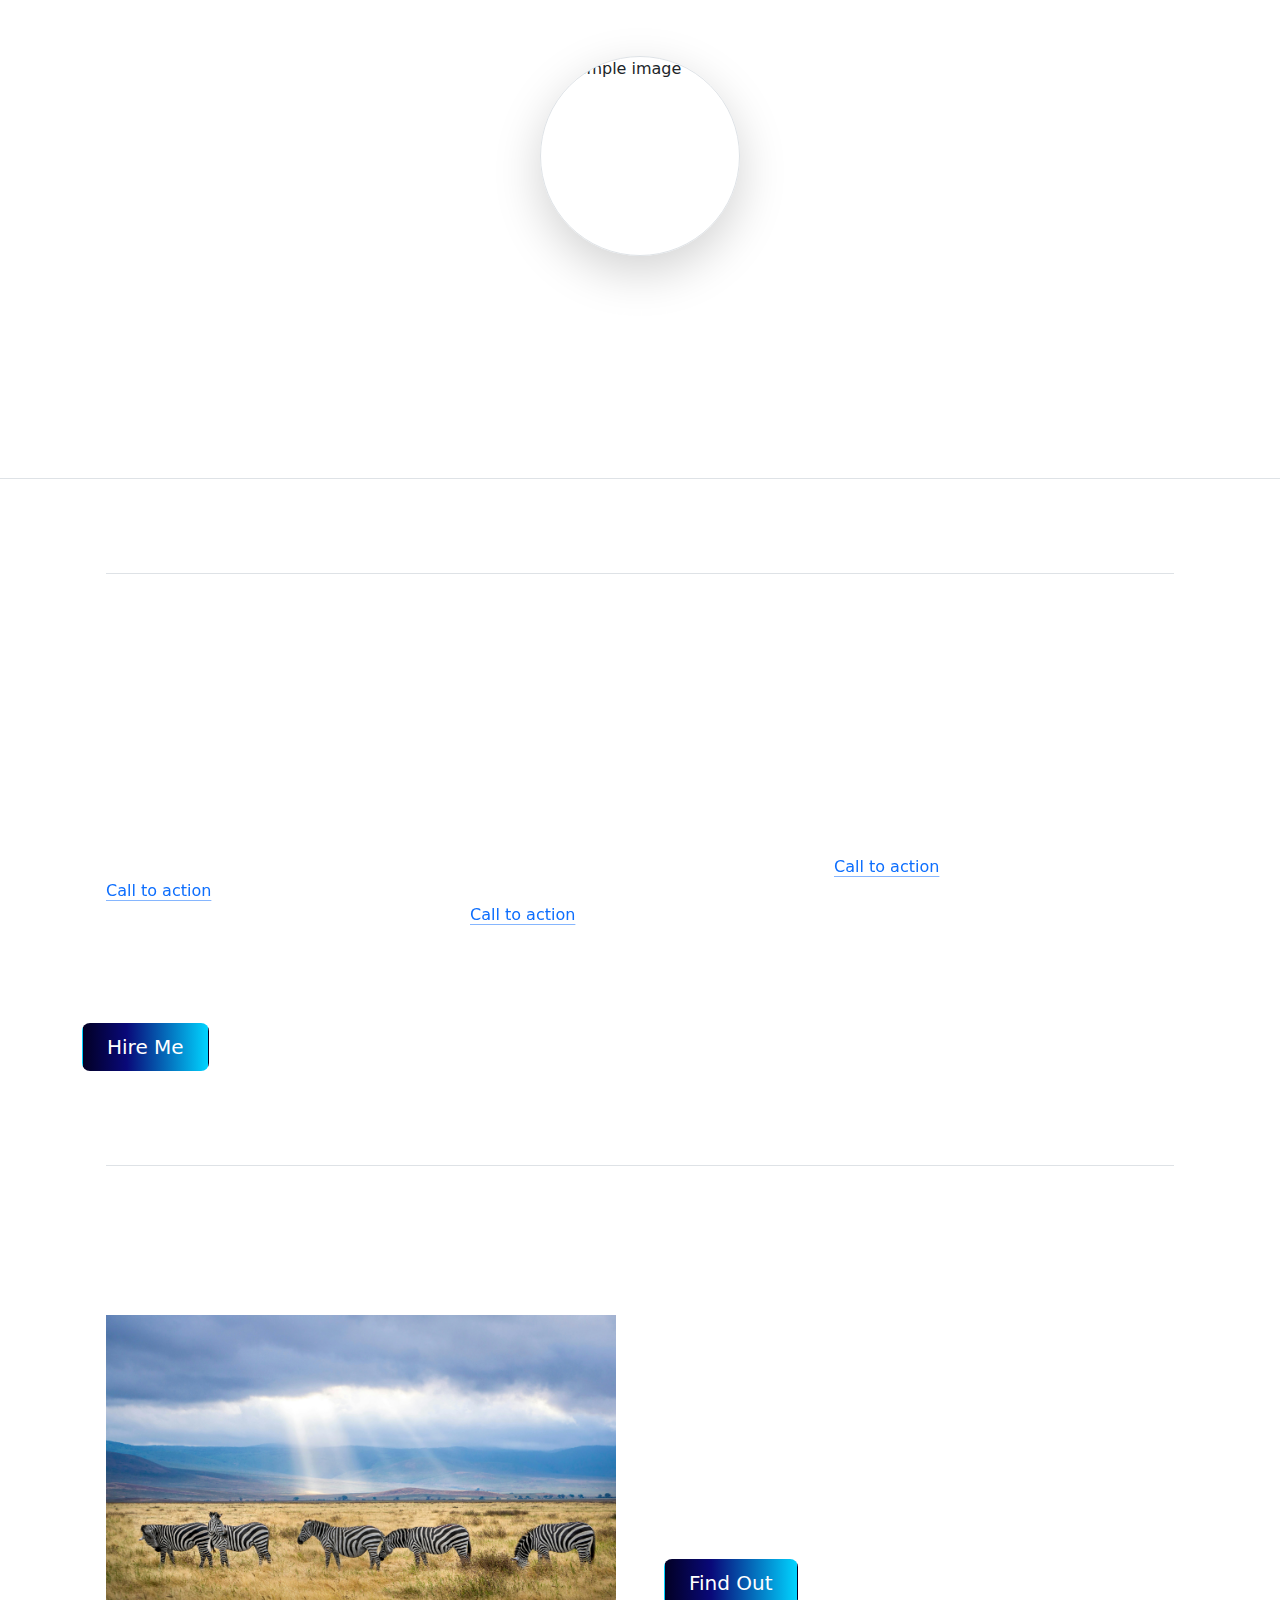
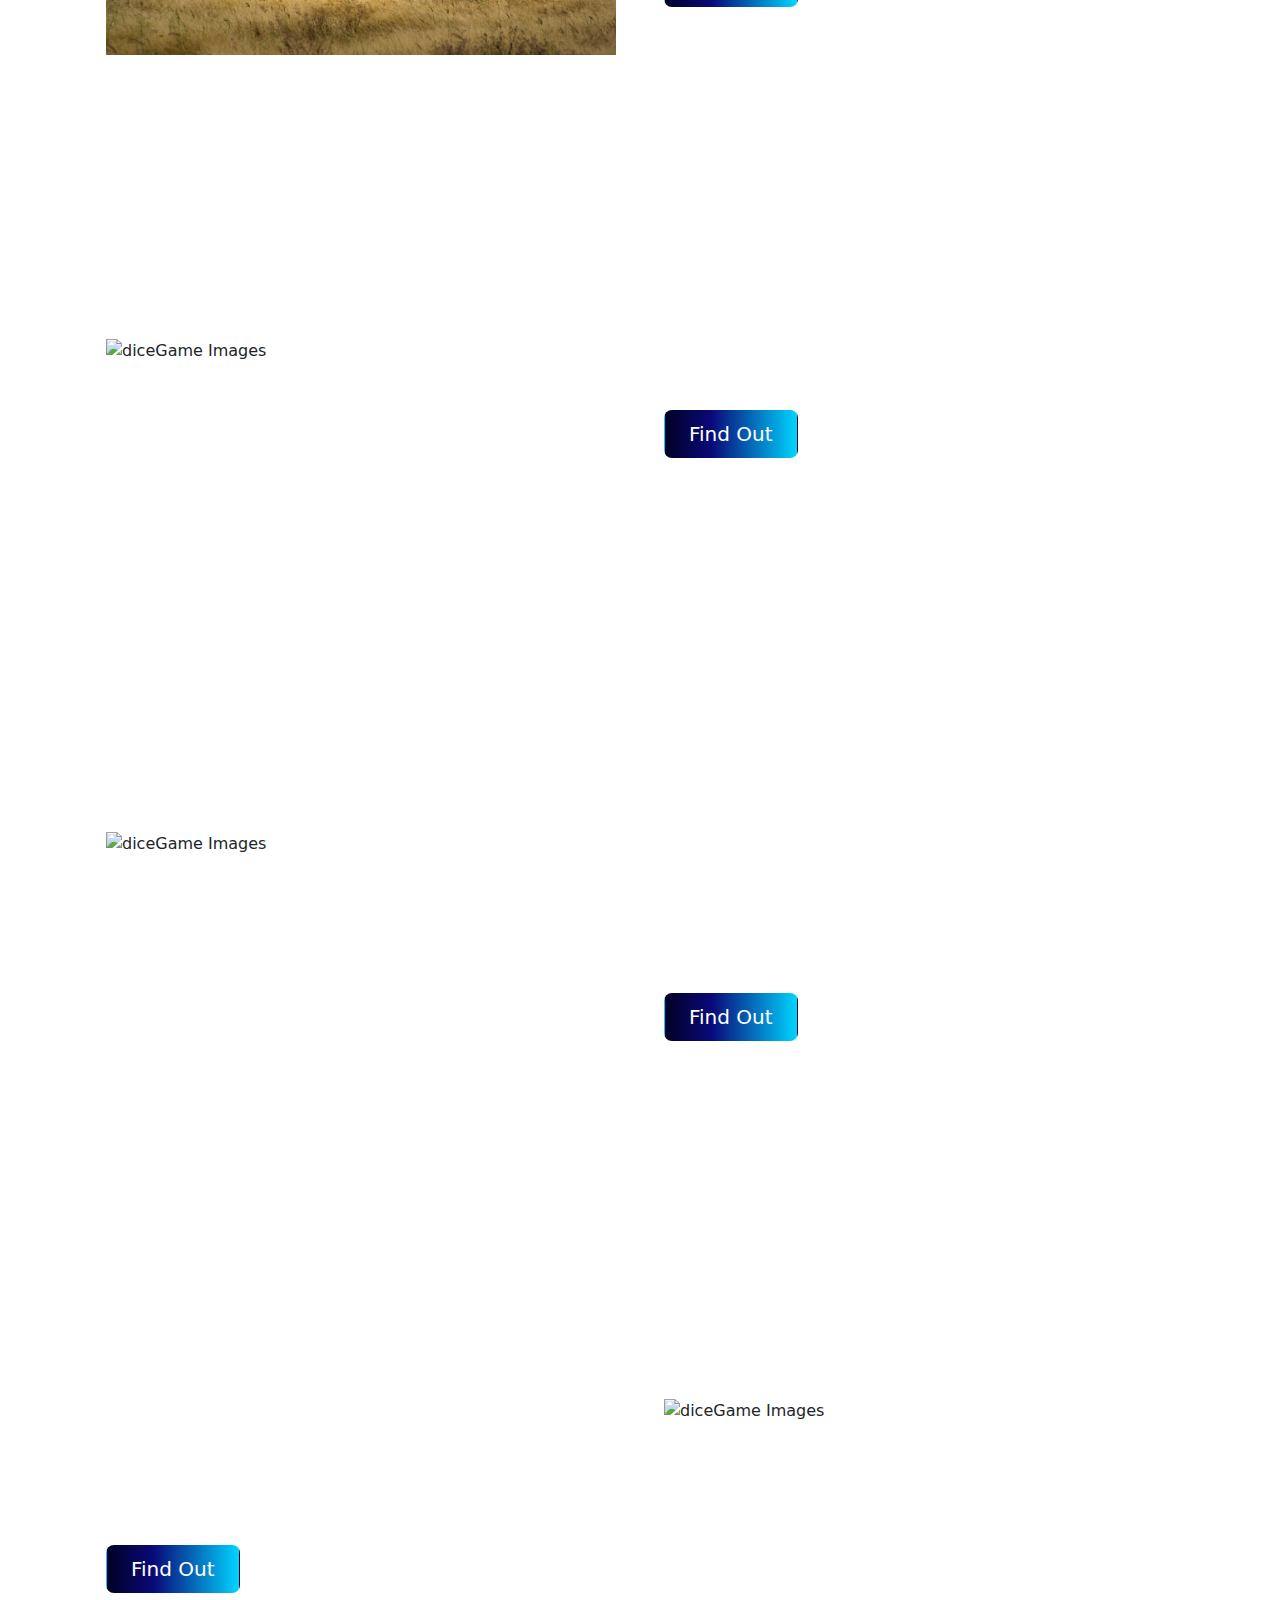
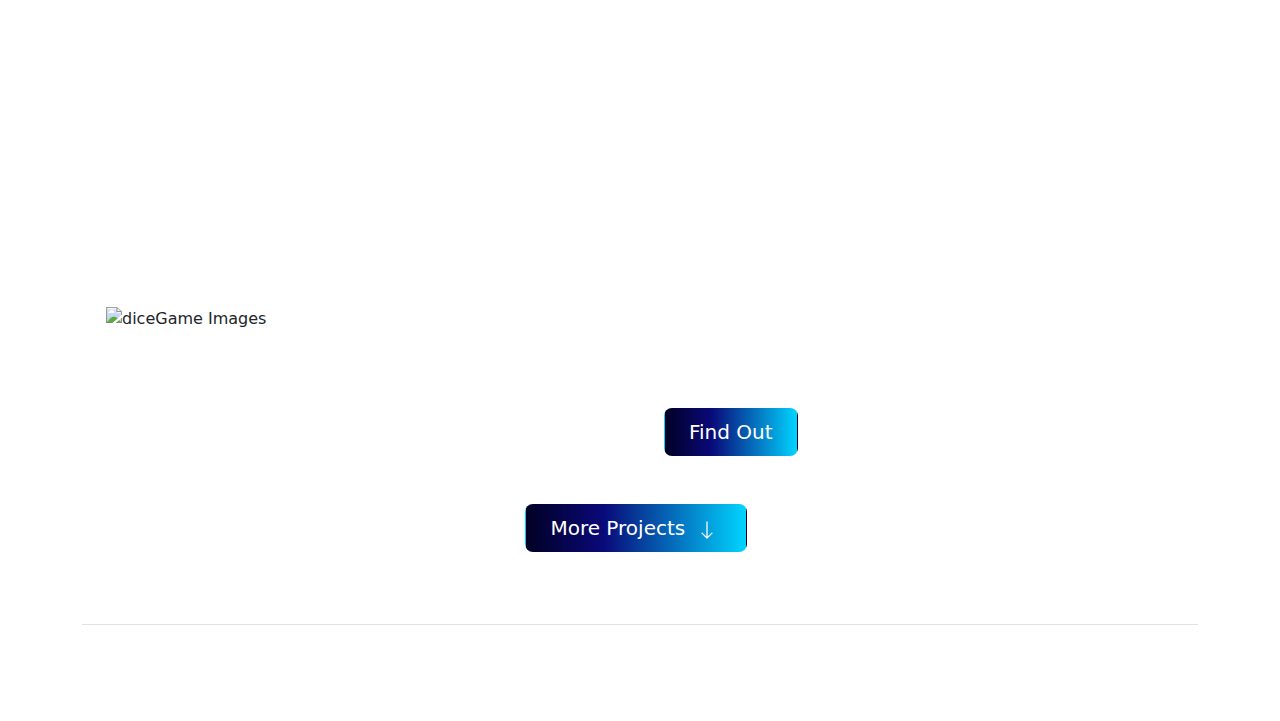
==== index.html @ 64325bd4 "changes" ====
<!DOCTYPE html>
<html lang="en">
<head>
    <meta charset="UTF-8">
    
    <meta name="viewport" content="width=device-width, initial-scale=1.0">
    <link rel="stylesheet" href="https://cdnjs.cloudflare.com/ajax/libs/font-awesome/6.6.0/css/all.min.css" 
    integrity="sha512-Kc323vGBEqzTmouAECnVceyQqyqdsSiqLQISBL29aUW4U/M7pSPA/gEUZQqv1cwx4OnYxTxve5UMg5GT6L4JJg==" 
    crossorigin="anonymous" referrerpolicy="no-referrer" />
    <link rel=" icon" href="favicon.svg" type="image/svg+xml">
    <title>JosephKabaka</title>
    <link href="https://cdn.jsdelivr.net/npm/bootstrap@5.3.3/dist/css/bootstrap.min.css" rel="stylesheet" integrity="sha384-QWTKZyjpPEjISv5WaRU9OFeRpok6YctnYmDr5pNlyT2bRjXh0JMhjY6hW+ALEwIH" crossorigin="anonymous">
    
    <script src="https://cdn.jsdelivr.net/npm/bootstrap@5.3.3/dist/js/bootstrap.bundle.min.js" integrity="sha384-YvpcrYf0tY3lHB60NNkmXc5s9fDVZLESaAA55NDzOxhy9GkcIdslK1eN7N6jIeHz" crossorigin="anonymous"></script>
    <link rel="stylesheet" href="style.css">
    
</head>
<body>
  <!-- navigation -->
    <div class="container ">
  <nav class="navbar navbar-expand-lg bg-body-transparent  text-primary nav-makeover">
  <div class="container-fluid  ">
    <a class="navbar-brand " href="#" style="color: white;"><i class="fa-solid fa-laptop" style="color: #ffffff;"></i></a>
    <button class="navbar-toggler" type="button" data-bs-toggle="collapse" data-bs-target="#navbarTogglerDemo02" aria-controls="navbarTogglerDemo02" aria-expanded="false" aria-label="Toggle navigation">
      <span ><i class="fa-solid fa-bars" style="color: #ffffff;"></i></span>
    </button>
    <div class="collapse navbar-collapse" id="navbarTogglerDemo02">
      <ul class="navbar-nav me-auto mb-2 mb-lg-0" style="color: white;">
        <li class="nav-item">
          <a class="nav-link active " aria-current="page" href="#" style="color: white;">Home</a>
        </li>
        <li class="nav-item">
          <a class="nav-link " href="./skills.html" style="color: white;">Skills</a>
        </li>
        <li class="nav-item">
          <a class="nav-link " href="./projects.html" style="color: white;">Projects</a>
        </li>
      </ul>
     
    </div>
  </div>
</nav>
</div>

<!-- introduction -->
 
<div class="container">
  <!-- <div class="overflow-hidden" style="max-height: 30vh;"> -->
    <div class="container-fluid px-5 d-flex justify-content-center">
      <img src="./Gamers.jpg" class="img-fluid border  shadow-lg " alt="Example image" width="200" height="200" loading="lazy" style="border-radius: 50%;">
    </div>
  </div>
  <div class="px-4 pt-5  text-center border-bottom">
    
    <div class="col-lg-6 mx-auto">
      <p class="lead mb-4" style="color: white;">Hello, my name is Joseph Kabaka. I am a passionate web developer and designer with a knack for creating engaging and user-friendly websites. Combining technical skills with creative design, I aim to deliver solutions that not only meet but exceed client expectations.</p>

    </div>

  </div> 
</div>

<!-- my skills -->

<div class="container">
  <div class="container px-4 py-5" id="featured-3">
    <h2 class="pb-2 border-bottom" style="color: white;">My Skills</h2>
    <div class="row g-4 py-5 row-cols-1 row-cols-lg-3">
      <div class="feature col">
        <div class="feature-icon d-inline-flex align-items-center justify-content-center  bg-gradient fs-2 mb-3">
          <svg xmlns="http://www.w3.org/2000/svg" height="50" viewBox="0 0 384 512"><!--!Font Awesome Free 6.6.0 by @fontawesome - https://fontawesome.com License - https://fontawesome.com/license/free Copyright 2024 Fonticons, Inc.--><path fill="#ffffff" d="M0 32l34.9 395.8L191.5 480l157.6-52.2L384 32H0zm308.2 127.9H124.4l4.1 49.4h175.6l-13.6 148.4-97.9 27v.3h-1.1l-98.7-27.3-6-75.8h47.7L138 320l53.5 14.5 53.7-14.5 6-62.2H84.3L71.5 112.2h241.1l-4.4 47.7z"/></svg>
        </div>
        <h3 class="fs-2 " style="color: white;">HTML</h3>
        <p style="color: rgba(255, 255, 255, 0.715);">I excel in HTML, crafting clean, semantic code to build responsive, accessible websites. My expertise ensures optimal performance and a seamless user experience across all devices.</p>
        <a href="#" class="icon-link">
          Call to action
          <svg class="bi"><use xlink:href="#chevron-right"></use></svg>
        </a>
      </div>
      <div class="feature col">
        <div class="feature-icon d-inline-flex align-items-center justify-content-center bg-gradient fs-2 mb-3">
          <svg xmlns="http://www.w3.org/2000/svg" height="50" viewBox="0 0 384 512"><!--!Font Awesome Free 6.6.0 by @fontawesome - https://fontawesome.com License - https://fontawesome.com/license/free Copyright 2024 Fonticons, Inc.--><path fill="#ffffff" d="M0 32l34.9 395.8L192 480l157.1-52.2L384 32H0zm313.1 80l-4.8 47.3L193 208.6l-.3 .1h111.5l-12.8 146.6-98.2 28.7-98.8-29.2-6.4-73.9h48.9l3.2 38.3 52.6 13.3 54.7-15.4 3.7-61.6-166.3-.5v-.1l-.2 .1-3.6-46.3L193.1 162l6.5-2.7H76.7L70.9 112h242.2z"/></svg>
        </div>
        <h3 class="fs-2 " style="color: #ffffff;">CSS</h3>
        <p style="color:rgba(255, 255, 255, 0.715) ;">I specialize in CSS, designing visually stunning and responsive layouts with precise control over styling. My skills ensure seamless, cross-browser compatibility and a polished user experience.</p>
        <a href="#" class="icon-link">
          Call to action
          <svg class="bi"><use xlink:href="#chevron-right"></use></svg>
        </a>
      </div>
      <div class="feature col">
        <div class="feature-icon d-inline-flex align-items-center justify-content-center  bg-gradient fs-2 mb-3">
          <svg xmlns="http://www.w3.org/2000/svg" height="50" viewBox="0 0 448 512"><!--!Font Awesome Free 6.6.0 by @fontawesome - https://fontawesome.com License - https://fontawesome.com/license/free Copyright 2024 Fonticons, Inc.--><path fill="#ffffff" d="M0 32v448h448V32H0zm243.8 349.4c0 43.6-25.6 63.5-62.9 63.5-33.7 0-53.2-17.4-63.2-38.5l34.3-20.7c6.6 11.7 12.6 21.6 27.1 21.6 13.8 0 22.6-5.4 22.6-26.5V237.7h42.1v143.7zm99.6 63.5c-39.1 0-64.4-18.6-76.7-43l34.3-19.8c9 14.7 20.8 25.6 41.5 25.6 17.4 0 28.6-8.7 28.6-20.8 0-14.4-11.4-19.5-30.7-28l-10.5-4.5c-30.4-12.9-50.5-29.2-50.5-63.5 0-31.6 24.1-55.6 61.6-55.6 26.8 0 46 9.3 59.8 33.7L368 290c-7.2-12.9-15-18-27.1-18-12.3 0-20.1 7.8-20.1 18 0 12.6 7.8 17.7 25.9 25.6l10.5 4.5c35.8 15.3 55.9 31 55.9 66.2 0 37.8-29.8 58.6-69.7 58.6z"/></svg>
        </div>
        <h3 class="fs-2 " style="color: #ffffff;">JavaScript</h3>
        <p style="color:rgba(255, 255, 255, 0.715) ;">Paragraph of text beneath the heading to explain the heading. We'll add onto it with another sentence and probably just keep going until we run out of words.</p>
        <a href="#" class="icon-link">
          Call to action
          <svg class="bi"><use xlink:href="#chevron-right"></use></svg>
        </a>
      </div>
    </div>
  </div>
  <div class="d-grid gap-2 d-md-flex justify-content-md-start">
    <button id="hireMeBtn" type="button" class="btn  btn-lg px-4 me-md-2" style="background: linear-gradient(90deg, rgba(2,0,36,1) 0%, rgba(9,9,121,1) 35%, rgba(0,212,255,1) 100%); color: white;"> Hire Me</button>
    <script>
      document.getElementById("hireMeBtn").addEventListener("click",function ()
      {
        window.location.href="./contactMe.html";
      });
    </script>
    
</div>

<!-- Projects -->
<div class="container col-xxl-8 px-4 py-5">
  <h2 class="pb-2 border-bottom" style="color: white;">My Projects.</h2>

  <!-- TourAgency -->

  <div class="row flex-lg-row-reverse align-items-center g-5 py-5">
    <h4 class="pb-2 " style="color: white;"><i class="fa-solid fa-plane"></i>  Tour Agency</h4>
    <div class="col-lg-6">
      
      <p class="lead" style="color:rgba(255, 255, 255, 0.715) ;">
        
        Tika Tours offers an exceptional travel experience with customized packages, exciting destinations, and expert guides. Our user-friendly website highlights exclusive deals, customer reviews, local attractions, and easy online booking. Explore with Tika Tours!</p>
      <div class="d-grid gap-2 d-md-flex justify-content-md-start">
        <button id="tikaToursBtn" type="button" class="btn  btn-lg px-4 me-md-2" style="background: linear-gradient(90deg, rgba(2,0,36,1) 0%, rgba(9,9,121,1) 35%, rgba(0,212,255,1) 100%); color: white;"> Find Out</button>
        <script>
          document.getElementById("tikaToursBtn").addEventListener("click",function ()
          {
            window.location.href="https://josephkabaka.github.io/TikaTours/";
          });
        </script>
      </div>
    </div>
    <div class="col-10 col-sm-8 col-lg-6">
      <img src="fiveZebra.jpg" class="d-block mx-lg-auto img-fluid" alt="diceGame Images" width="100%" height="100%" loading="lazy">
    </div>

  </div>
         <!-- Hotel website -->
         <div class="row flex-lg-row-reverse align-items-center g-5 py-5">
          <h4 class="pb-2 " style="color: white;"><i class="fa-solid fa-hotel" style="color: #ffffff;"></i>  Hotel Website</h4>
          <div class="col-lg-6">
            
            <p class="lead" style="color:rgba(255, 255, 255, 0.715) ;">
              
              The hotel website offers a seamless booking experience with detailed room descriptions, high-quality images, and customer reviews. It also features a user-friendly interface that highlights amenities, special offers, and local attractions.</p>
            <div class="d-grid gap-2 d-md-flex justify-content-md-start">
              <button id="hotelBtn" type="button" class="btn  btn-lg px-4 me-md-2" style="background: linear-gradient(90deg, rgba(2,0,36,1) 0%, rgba(9,9,121,1) 35%, rgba(0,212,255,1) 100%); color: white;"> Find Out</button>
              <script>
                document.getElementById("hotelBtn").addEventListener("click",function ()
                {
                  window.location.href="https://josephkabaka.github.io/newHotelSiteBot/";
                });
              </script>
            </div>
          </div>
          <div class="col-10 col-sm-8 col-lg-6">
            <img src="pool.jpg" class="d-block mx-lg-auto img-fluid" alt="diceGame Images" width="100%" height="100%" loading="lazy">
          </div>
      
        </div>
        <!-- calculatorProject -->

        <!-- weatherApp -->
        <div class="row flex-lg-row-reverse align-items-center g-5 py-5">
          <h4 class="pb-2 " style="color: white;"><i class="fa-solid fa-poo-storm" style="color: #ffffff;"></i> Find Your Weather Site</h4>

          <div class="col-lg-6">
            
            <p class="lead" style="color:rgba(255, 255, 255, 0.715) ;">
              The weather web app offers real-time updates on local and global weather conditions. With a user-friendly interface, users can input a city name to retrieve recorded weather data, including temperature, humidity, and wind speed. The app also provides radar maps and alerts for severe weather events. Customizable features allow users to save favorite locations, enhancing daily planning and awareness of changing weather patterns. Its goal is to keep users informed and prepared, no matter where they are</p>
            <div class="d-grid gap-2 d-md-flex justify-content-md-start">
              <button id="diceBtn" type="button" class="btn  btn-lg px-4 me-md-2" style="background: linear-gradient(90deg, rgba(2,0,36,1) 0%, rgba(9,9,121,1) 35%, rgba(0,212,255,1) 100%); color: white;"> Find Out</button>
              <script>
                document.getElementById("diceBtn").addEventListener("click",function ()
                {
                  window.location.href="https://josephkabaka.github.io/newWeatherAppBot/";
                });
              </script>
            </div>
          </div>
          <div class="col-10 col-sm-8 col-lg-6">
            <img src="sun.jpg" class="d-block mx-lg-auto img-fluid" alt="diceGame Images" width="100%" height="100%" loading="lazy">
          </div>

        </div>

         <!-- Dice game -->

  <div class="row flex-lg-row-reverse align-items-center g-5 py-5">
    <h4 class="pb-2 " style="color: white;"><i class="fa-solid fa-dice" style="color: #ffffff;"></i> Dice Game</h4>
    <div class="col-10 col-sm-8 col-lg-6">
      <img src="diceGame1.jpg" class="d-block mx-lg-auto img-fluid" alt="diceGame Images" width="100%" height="100%" loading="lazy">
    </div>
    <div class="col-lg-6">
      
      <p class="lead" style="color:rgba(255, 255, 255, 0.715) ;">
        Discover the excitement of our dice game website, where two players compete in a thrilling, fast-paced challenge. Each player rolls virtual dice, with outcomes determined purely by chance, ensuring a fair and instant result. With its user-friendly design and dynamic gameplay, the site offers quick, engaging fun perfect for casual play or competitive matches. Enjoy the simplicity and unpredictability of each roll in this addictive and entertaining game.</p>
      <div class="d-grid gap-2 d-md-flex justify-content-md-start">
        <button id="diceBtn" type="button" class="btn  btn-lg px-4 me-md-2" style="background: linear-gradient(90deg, rgba(2,0,36,1) 0%, rgba(9,9,121,1) 35%, rgba(0,212,255,1) 100%); color: white;"> Find Out</button>
        <script>
          document.getElementById("diceBtn").addEventListener("click",function ()
          {
            window.location.href="https://josephkabaka.github.io/newWeatherAppBot/";
          });
        </script>
      </div>
    </div>
  </div>
  

        <!-- Music Instruments -->
  <div class="row flex-lg-row-reverse align-items-center g-5 py-5">
    <h4 class="pb-2 " style="color: white;"> <i class="fa-solid fa-drum" style="color: #ffffff;"></i> Music Instruments</h4>
    <div class="col-lg-6">
      
      <p class="lead" style="color:rgba(255, 255, 255, 0.715) ;">
        
     Explore our musical drumming website where you can click on virtual drum pads to produce high-quality sounds. Create your own beats effortlessly with an intuitive interface and immersive audio experience. Perfect for drumming enthusiasts and music lovers alike, it's a fun and engaging way to unleash your rhythmic creativity.</p>
      <div class="d-grid gap-2 d-md-flex justify-content-md-start">
        <button id="drumsBtn" type="button" class="btn  btn-lg px-4 me-md-2" style="background: linear-gradient(90deg, rgba(2,0,36,1) 0%, rgba(9,9,121,1) 35%, rgba(0,212,255,1) 100%); color: white;"> <a href="./projects/Drum+Kit+Starting+Files/index.html" style="color: white; text-decoration: none;">Find Out</a></button>
        <script>
          document.getElementById("drumsBtn").addEventListener("click",function ()
          {
            window.location.href="https://josephkabaka.github.io/newDrumSetBot/";
          });
        </script>
      </div>
    </div>
    <div class="col-10 col-sm-8 col-lg-6">
      <img src="drums.jpg" class="d-block mx-lg-auto img-fluid" alt="diceGame Images" width="100%" height="100%" loading="lazy">
    </div>

  </div>

  
         <!-- more projects btn -->
  <div class="d-grid gap-2 d-md-flex justify-content-md-start justify-content-lg-center">
    <button id="moreProjectsBtn" type="button" class="btn  btn-lg px-4 me-md-2" style="background: linear-gradient(90deg, rgba(2,0,36,1) 0%, rgba(9,9,121,1) 35%, rgba(0,212,255,1) 100%); color: white;">More Projects <svg xmlns="http://www.w3.org/2000/svg" width="30" height="20" fill="currentColor" class="bi bi-arrow-down" viewBox="0 0 16 16">
      <path  fill-rule="evenodd" d="M8 1a.5.5 0 0 1 .5.5v11.793l3.146-3.147a.5.5 0 0 1 .708.708l-4 4a.5.5 0 0 1-.708 0l-4-4a.5.5 0 0 1 .708-.708L7.5 13.293V1.5A.5.5 0 0 1 8 1"/>
    </svg></button>
    <script>
      document.getElementById("moreProjectsBtn").addEventListener("click",function ()
      {
        window.location.href="./projects.html";
      });
    </script>
    
  </div>
</div>

<!-- footer -->
<footer class="d-flex flex-wrap justify-content-between align-items-center py-4 my-4 px-4 border-top ">
  <div class="col-md-4 d-flex align-items-center">
    <a href="/" class="mb-3 me-2 mb-md-0 text-body-secondary text-decoration-none lh-1">
      <svg class="bi" width="30" height="24"><use xlink:href="#bootstrap"></use></svg>
    </a>
    <span class="mb-3 mb-md-0 " style="color: #ffffff;">© 2024 Company, Inc</span>
  </div>

  <ul class="nav col-md-4 justify-content-end  list-unstyled d-flex">
    <li class="ms-3"><a  href="https://x.com/mshighati006?s=09" style="color: #ffffff;" target="_blank "><svg xmlns="http://www.w3.org/2000/svg" height="20"viewBox="0 0 512 512"><!--!Font Awesome Free 6.6.0 by @fontawesome - https://fontawesome.com License - https://fontawesome.com/license/free Copyright 2024 Fonticons, Inc.--><path fill="#ffffff" d="M389.2 48h70.6L305.6 224.2 487 464H345L233.7 318.6 106.5 464H35.8L200.7 275.5 26.8 48H172.4L272.9 180.9 389.2 48zM364.4 421.8h39.1L151.1 88h-42L364.4 421.8z"/></svg></a></li>
    <li class="ms-3"><a href="https://www.instagram.com/just_.makeri_ /" target="_blank">
      <svg xmlns="http://www.w3.org/2000/svg" height="20" viewBox="0 0 448 512"><!--!Font Awesome Free 6.6.0 by @fontawesome - https://fontawesome.com License - https://fontawesome.com/license/free Copyright 2024 Fonticons, Inc.--><path fill="#ffffff" d="M224.1 141c-63.6 0-114.9 51.3-114.9 114.9s51.3 114.9 114.9 114.9S339 319.5 339 255.9 287.7 141 224.1 141zm0 189.6c-41.1 0-74.7-33.5-74.7-74.7s33.5-74.7 74.7-74.7 74.7 33.5 74.7 74.7-33.6 74.7-74.7 74.7zm146.4-194.3c0 14.9-12 26.8-26.8 26.8-14.9 0-26.8-12-26.8-26.8s12-26.8 26.8-26.8 26.8 12 26.8 26.8zm76.1 27.2c-1.7-35.9-9.9-67.7-36.2-93.9-26.2-26.2-58-34.4-93.9-36.2-37-2.1-147.9-2.1-184.9 0-35.8 1.7-67.6 9.9-93.9 36.1s-34.4 58-36.2 93.9c-2.1 37-2.1 147.9 0 184.9 1.7 35.9 9.9 67.7 36.2 93.9s58 34.4 93.9 36.2c37 2.1 147.9 2.1 184.9 0 35.9-1.7 67.7-9.9 93.9-36.2 26.2-26.2 34.4-58 36.2-93.9 2.1-37 2.1-147.8 0-184.8zM398.8 388c-7.8 19.6-22.9 34.7-42.6 42.6-29.5 11.7-99.5 9-132.1 9s-102.7 2.6-132.1-9c-19.6-7.8-34.7-22.9-42.6-42.6-11.7-29.5-9-99.5-9-132.1s-2.6-102.7 9-132.1c7.8-19.6 22.9-34.7 42.6-42.6 29.5-11.7 99.5-9 132.1-9s102.7-2.6 132.1 9c19.6 7.8 34.7 22.9 42.6 42.6 11.7 29.5 9 99.5 9 132.1s2.7 102.7-9 132.1z"/></svg>
    </a></li>
    <li class="ms-3 "><a  href="https://www.facebook.com/share/G6uDtryeR8YxyUaB/?mibextid=qi2Omg " target="_blank">
      <svg xmlns="http://www.w3.org/2000/svg" height="20" viewBox="0 0 320 512"><!--!Font Awesome Free 6.6.0 by @fontawesome - https://fontawesome.com License - https://fontawesome.com/license/free Copyright 2024 Fonticons, Inc.--><path fill="#ffffff" d="M80 299.3V512H196V299.3h86.5l18-97.8H196V166.9c0-51.7 20.3-71.5 72.7-71.5c16.3 0 29.4 .4 37 1.2V7.9C291.4 4 256.4 0 236.2 0C129.3 0 80 50.5 80 159.4v42.1H14v97.8H80z"/></svg>
    </a></li>
  </ul>
</footer>

</body>
</html>
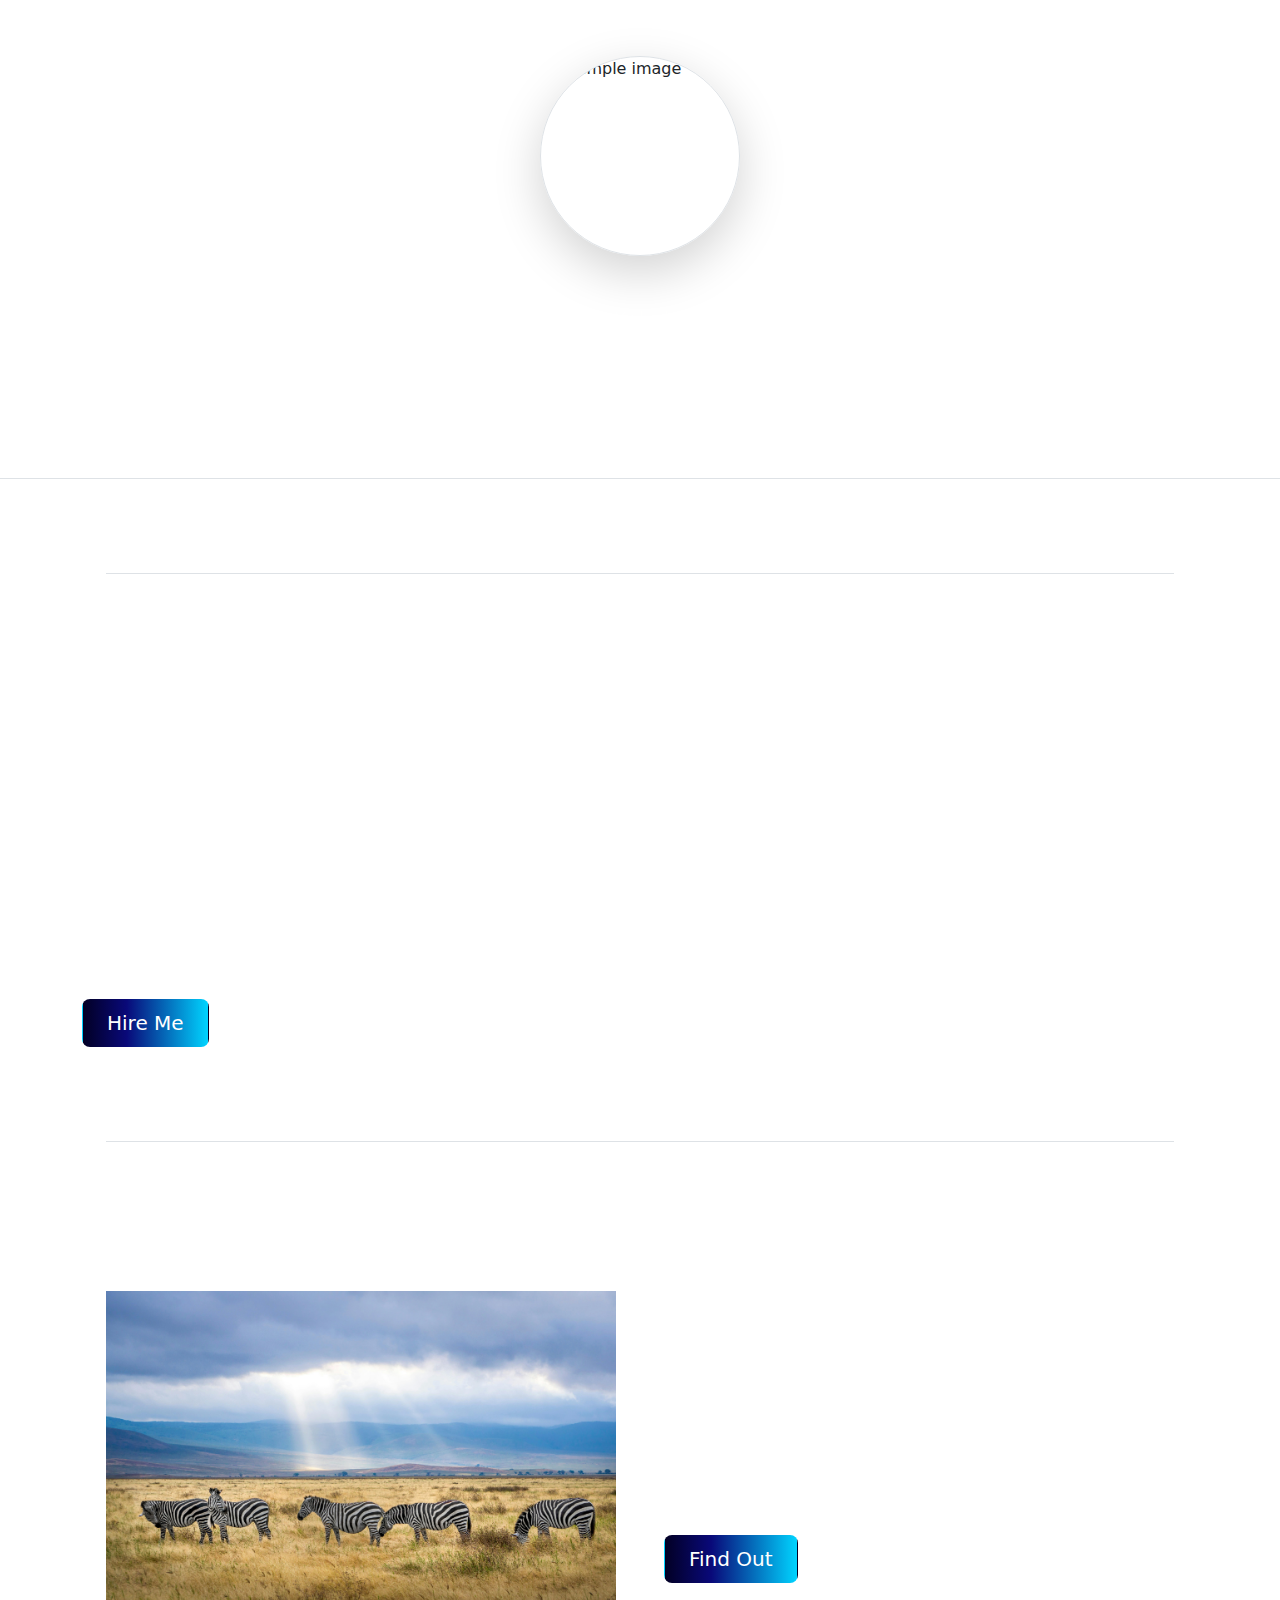
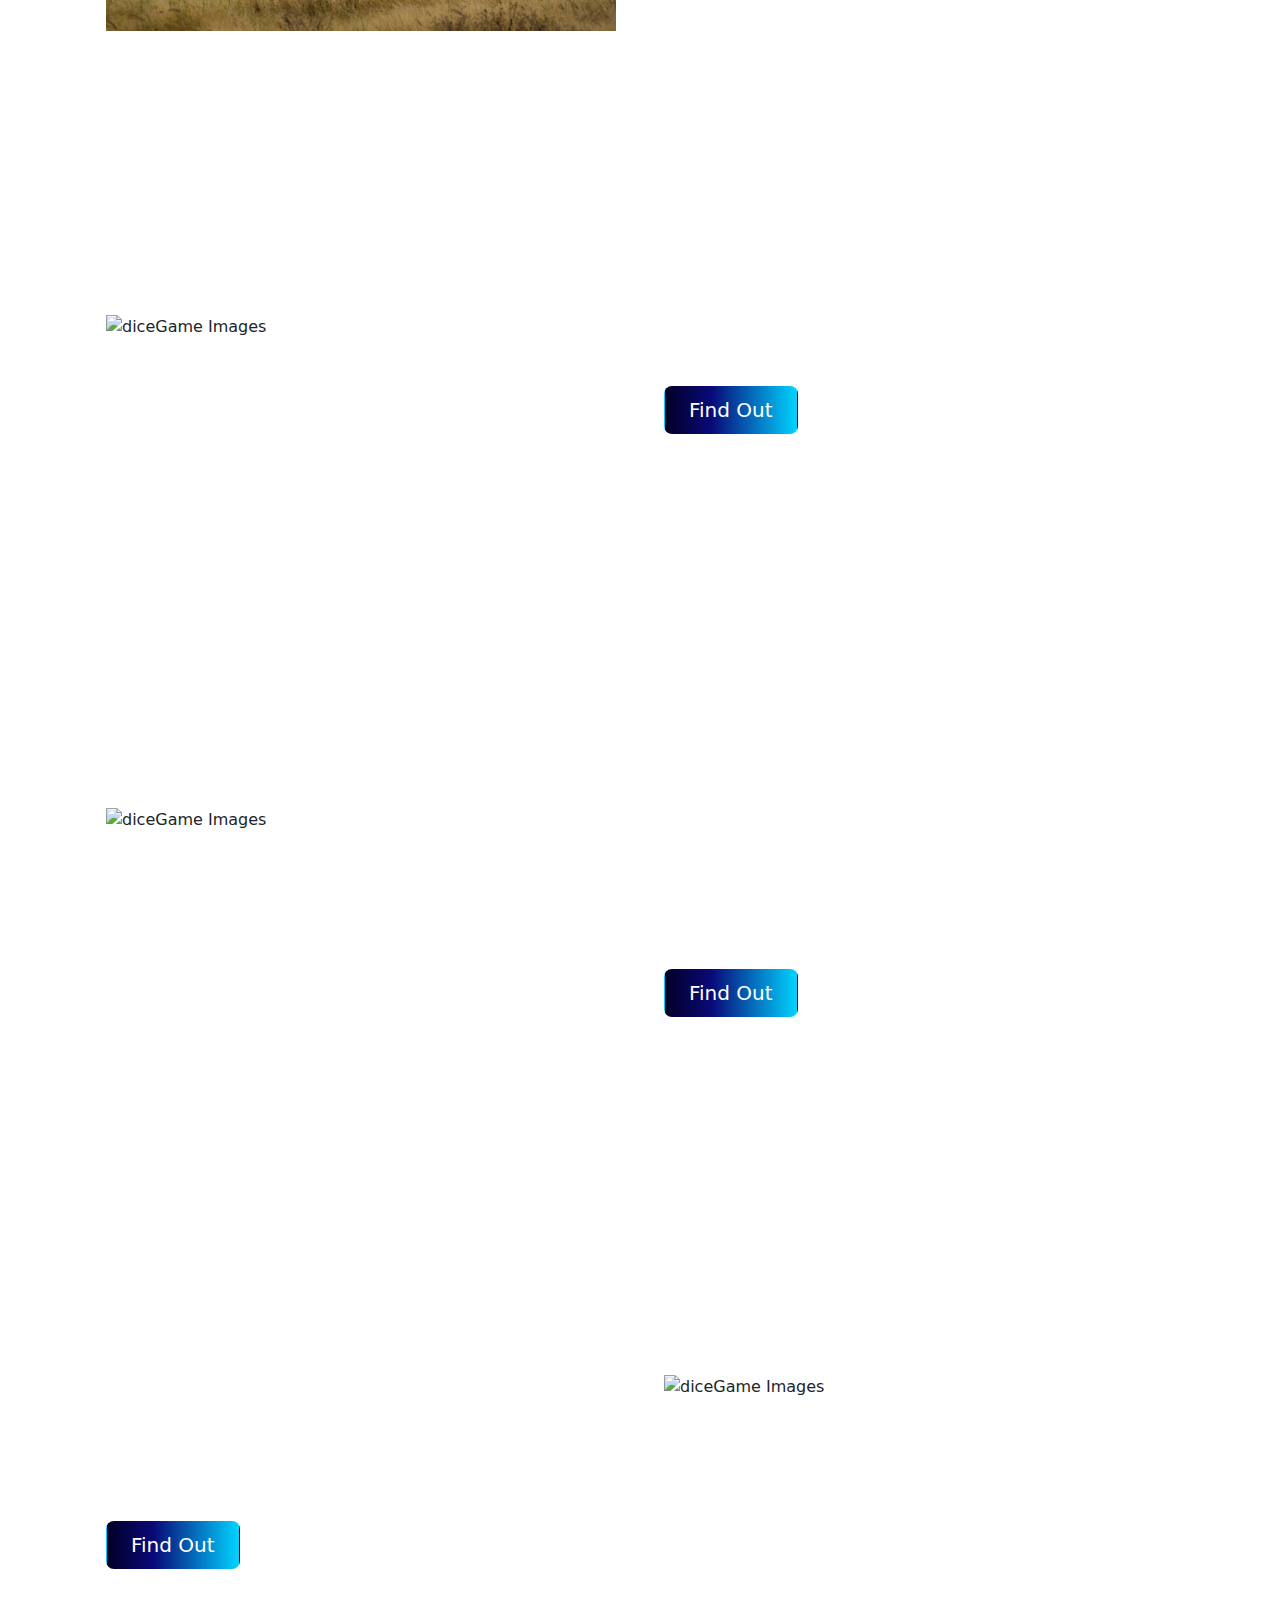
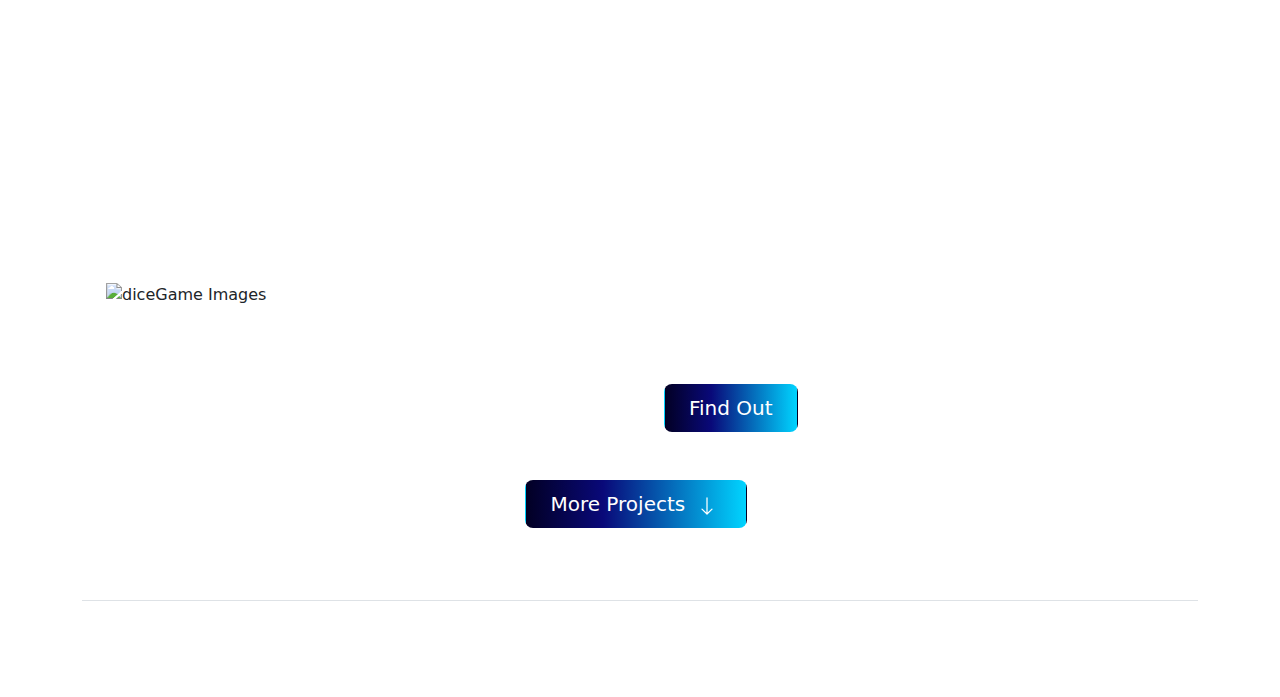
==== commit b6181fb4: "footer chages" ====
--- a/index.html
+++ b/index.html
@@ -72,10 +72,10 @@
         </div>
         <h3 class="fs-2 " style="color: white;">HTML</h3>
         <p style="color: rgba(255, 255, 255, 0.715);">I excel in HTML, crafting clean, semantic code to build responsive, accessible websites. My expertise ensures optimal performance and a seamless user experience across all devices.</p>
-        <a href="#" class="icon-link">
+        <!-- <a href="#" class="icon-link">
           Call to action
           <svg class="bi"><use xlink:href="#chevron-right"></use></svg>
-        </a>
+        </a> -->
       </div>
       <div class="feature col">
         <div class="feature-icon d-inline-flex align-items-center justify-content-center bg-gradient fs-2 mb-3">
@@ -83,10 +83,10 @@
         </div>
         <h3 class="fs-2 " style="color: #ffffff;">CSS</h3>
         <p style="color:rgba(255, 255, 255, 0.715) ;">I specialize in CSS, designing visually stunning and responsive layouts with precise control over styling. My skills ensure seamless, cross-browser compatibility and a polished user experience.</p>
-        <a href="#" class="icon-link">
+        <!-- <a href="#" class="icon-link">
           Call to action
           <svg class="bi"><use xlink:href="#chevron-right"></use></svg>
-        </a>
+        </a> -->
       </div>
       <div class="feature col">
         <div class="feature-icon d-inline-flex align-items-center justify-content-center  bg-gradient fs-2 mb-3">
@@ -94,10 +94,10 @@
         </div>
         <h3 class="fs-2 " style="color: #ffffff;">JavaScript</h3>
         <p style="color:rgba(255, 255, 255, 0.715) ;">Paragraph of text beneath the heading to explain the heading. We'll add onto it with another sentence and probably just keep going until we run out of words.</p>
-        <a href="#" class="icon-link">
+        <!-- <a href="#" class="icon-link">
           Call to action
           <svg class="bi"><use xlink:href="#chevron-right"></use></svg>
-        </a>
+        </a> -->
       </div>
     </div>
   </div>
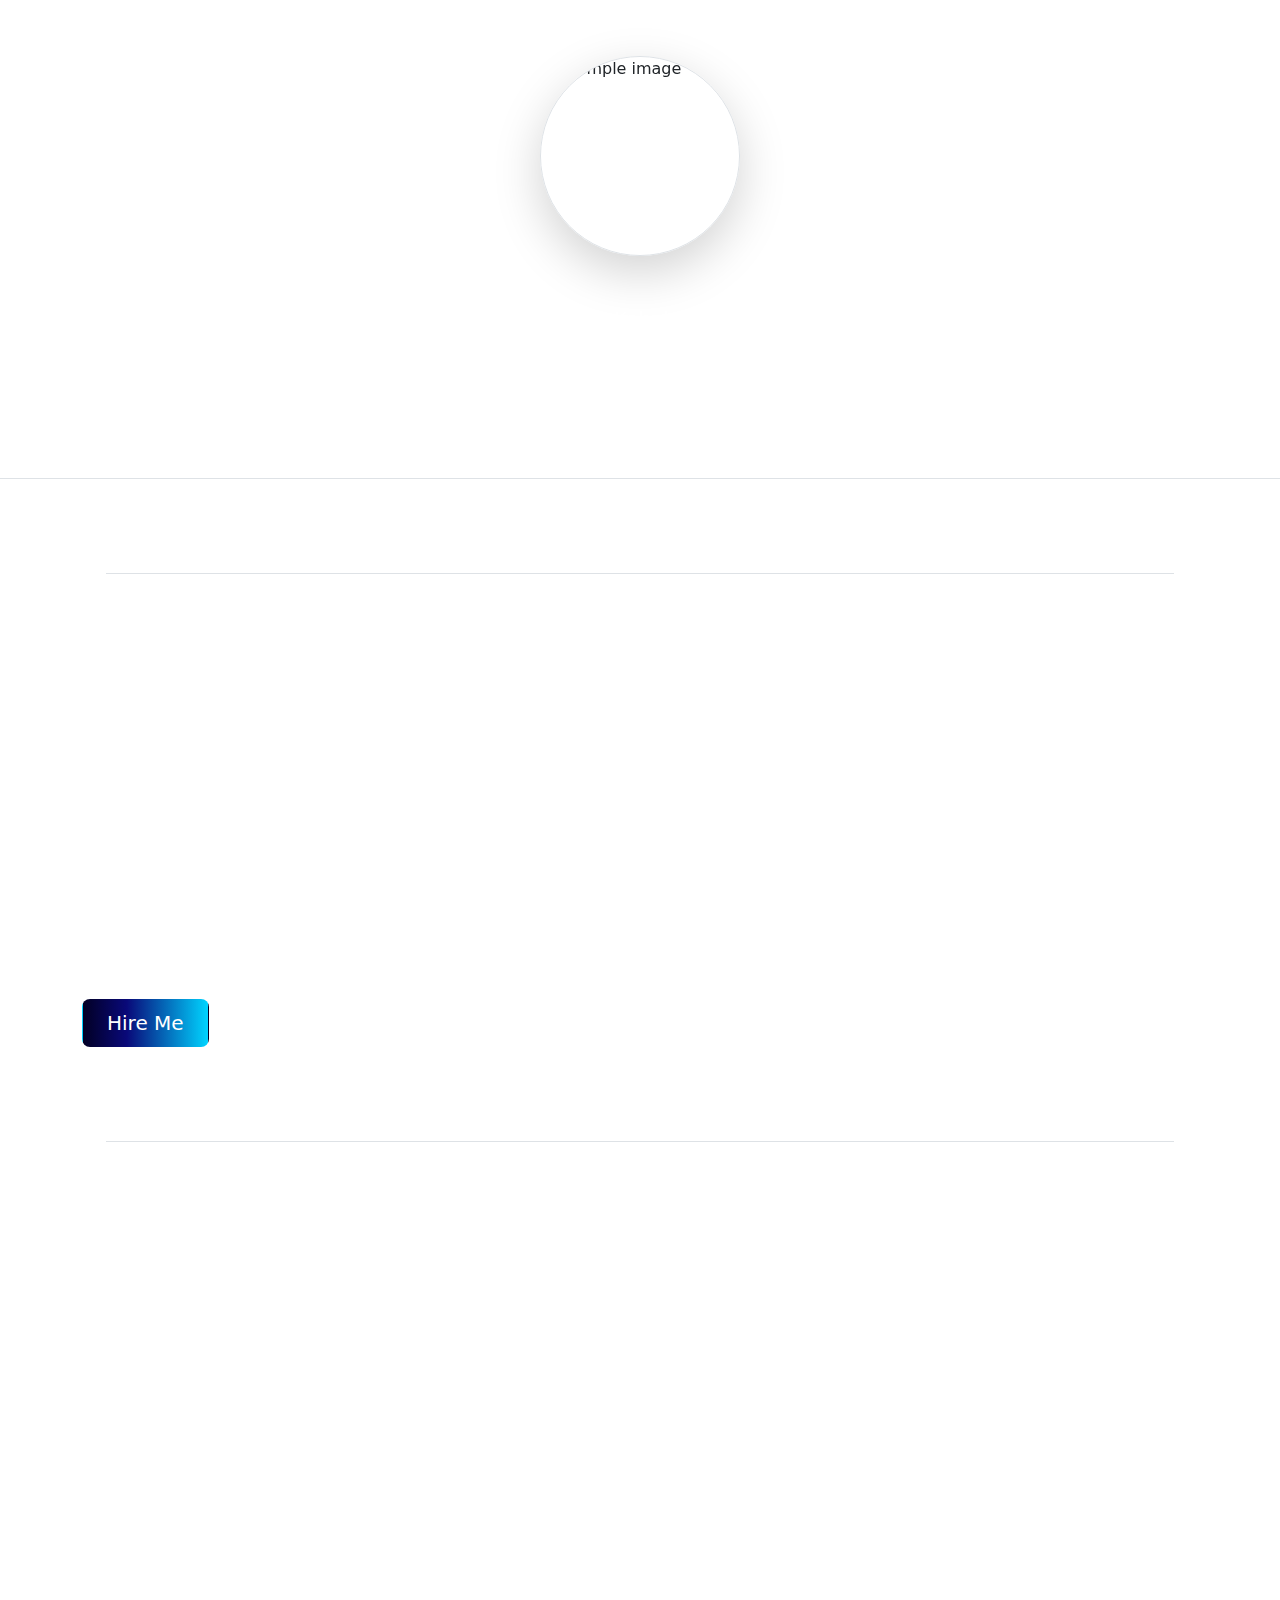
==== commit e2e63403: "on scroll animations" ====
--- a/index.html
+++ b/index.html
@@ -12,6 +12,7 @@
     <link href="https://cdn.jsdelivr.net/npm/bootstrap@5.3.3/dist/css/bootstrap.min.css" rel="stylesheet" integrity="sha384-QWTKZyjpPEjISv5WaRU9OFeRpok6YctnYmDr5pNlyT2bRjXh0JMhjY6hW+ALEwIH" crossorigin="anonymous">
     
     <script src="https://cdn.jsdelivr.net/npm/bootstrap@5.3.3/dist/js/bootstrap.bundle.min.js" integrity="sha384-YvpcrYf0tY3lHB60NNkmXc5s9fDVZLESaAA55NDzOxhy9GkcIdslK1eN7N6jIeHz" crossorigin="anonymous"></script>
+    <link href="https://unpkg.com/aos@2.3.1/dist/aos.css" rel="stylesheet">
     <link rel="stylesheet" href="style.css">
     
 </head>
@@ -46,11 +47,11 @@
  
 <div class="container">
   <!-- <div class="overflow-hidden" style="max-height: 30vh;"> -->
-    <div class="container-fluid px-5 d-flex justify-content-center">
+    <div class="container-fluid px-5 d-flex justify-content-center" data-aos="fade-up" data-aos-duration="1500">
       <img src="./Gamers.jpg" class="img-fluid border  shadow-lg " alt="Example image" width="200" height="200" loading="lazy" style="border-radius: 50%;">
     </div>
   </div>
-  <div class="px-4 pt-5  text-center border-bottom">
+  <div class="px-4 pt-5  text-center border-bottom"  data-aos="fade-up" data-aos-duration="1500">
     
     <div class="col-lg-6 mx-auto">
       <p class="lead mb-4" style="color: white;">Hello, my name is Joseph Kabaka. I am a passionate web developer and designer with a knack for creating engaging and user-friendly websites. Combining technical skills with creative design, I aim to deliver solutions that not only meet but exceed client expectations.</p>
@@ -113,12 +114,12 @@
 </div>
 
 <!-- Projects -->
-<div class="container col-xxl-8 px-4 py-5">
+<div  class="container col-xxl-8 px-4 py-5" >
   <h2 class="pb-2 border-bottom" style="color: white;">My Projects.</h2>
 
   <!-- TourAgency -->
 
-  <div class="row flex-lg-row-reverse align-items-center g-5 py-5">
+  <div class="row flex-lg-row-reverse align-items-center g-5 py-5" data-aos="fade-right" data-aos-duration="1500">
     <h4 class="pb-2 " style="color: white;"><i class="fa-solid fa-plane"></i>  Tour Agency</h4>
     <div class="col-lg-6">
       
@@ -141,7 +142,7 @@
 
   </div>
          <!-- Hotel website -->
-         <div class="row flex-lg-row-reverse align-items-center g-5 py-5">
+         <div class="row flex-lg-row-reverse align-items-center g-5 py-5" data-aos="fade-left" data-aos-duration="1500">
           <h4 class="pb-2 " style="color: white;"><i class="fa-solid fa-hotel" style="color: #ffffff;"></i>  Hotel Website</h4>
           <div class="col-lg-6">
             
@@ -166,7 +167,7 @@
         <!-- calculatorProject -->
 
         <!-- weatherApp -->
-        <div class="row flex-lg-row-reverse align-items-center g-5 py-5">
+        <div class="row flex-lg-row-reverse align-items-center g-5 py-5" data-aos="fade-right" data-aos-duration="1500">
           <h4 class="pb-2 " style="color: white;"><i class="fa-solid fa-poo-storm" style="color: #ffffff;"></i> Find Your Weather Site</h4>
 
           <div class="col-lg-6">
@@ -191,7 +192,7 @@
 
          <!-- Dice game -->
 
-  <div class="row flex-lg-row-reverse align-items-center g-5 py-5">
+  <div class="row flex-lg-row-reverse align-items-center g-5 py-5" data-aos="fade-left" data-aos-duration="1500">
     <h4 class="pb-2 " style="color: white;"><i class="fa-solid fa-dice" style="color: #ffffff;"></i> Dice Game</h4>
     <div class="col-10 col-sm-8 col-lg-6">
       <img src="diceGame1.jpg" class="d-block mx-lg-auto img-fluid" alt="diceGame Images" width="100%" height="100%" loading="lazy">
@@ -214,7 +215,7 @@
   
 
         <!-- Music Instruments -->
-  <div class="row flex-lg-row-reverse align-items-center g-5 py-5">
+  <div class="row flex-lg-row-reverse align-items-center g-5 py-5" data-aos="fade-right" data-aos-duration="1500">
     <h4 class="pb-2 " style="color: white;"> <i class="fa-solid fa-drum" style="color: #ffffff;"></i> Music Instruments</h4>
     <div class="col-lg-6">
       
@@ -239,7 +240,7 @@
 
   
          <!-- more projects btn -->
-  <div class="d-grid gap-2 d-md-flex justify-content-md-start justify-content-lg-center">
+  <div class="d-grid gap-2 d-md-flex justify-content-md-start justify-content-lg-center" data-aos="fade-left" data-aos-duration="1500">
     <button id="moreProjectsBtn" type="button" class="btn  btn-lg px-4 me-md-2" style="background: linear-gradient(90deg, rgba(2,0,36,1) 0%, rgba(9,9,121,1) 35%, rgba(0,212,255,1) 100%); color: white;">More Projects <svg xmlns="http://www.w3.org/2000/svg" width="30" height="20" fill="currentColor" class="bi bi-arrow-down" viewBox="0 0 16 16">
       <path  fill-rule="evenodd" d="M8 1a.5.5 0 0 1 .5.5v11.793l3.146-3.147a.5.5 0 0 1 .708.708l-4 4a.5.5 0 0 1-.708 0l-4-4a.5.5 0 0 1 .708-.708L7.5 13.293V1.5A.5.5 0 0 1 8 1"/>
     </svg></button>
@@ -274,4 +275,8 @@
 </footer>
 
 </body>
+<script src="https://unpkg.com/aos@2.3.1/dist/aos.js"></script>
+<script>
+    AOS.init();
+  </script>
 </html>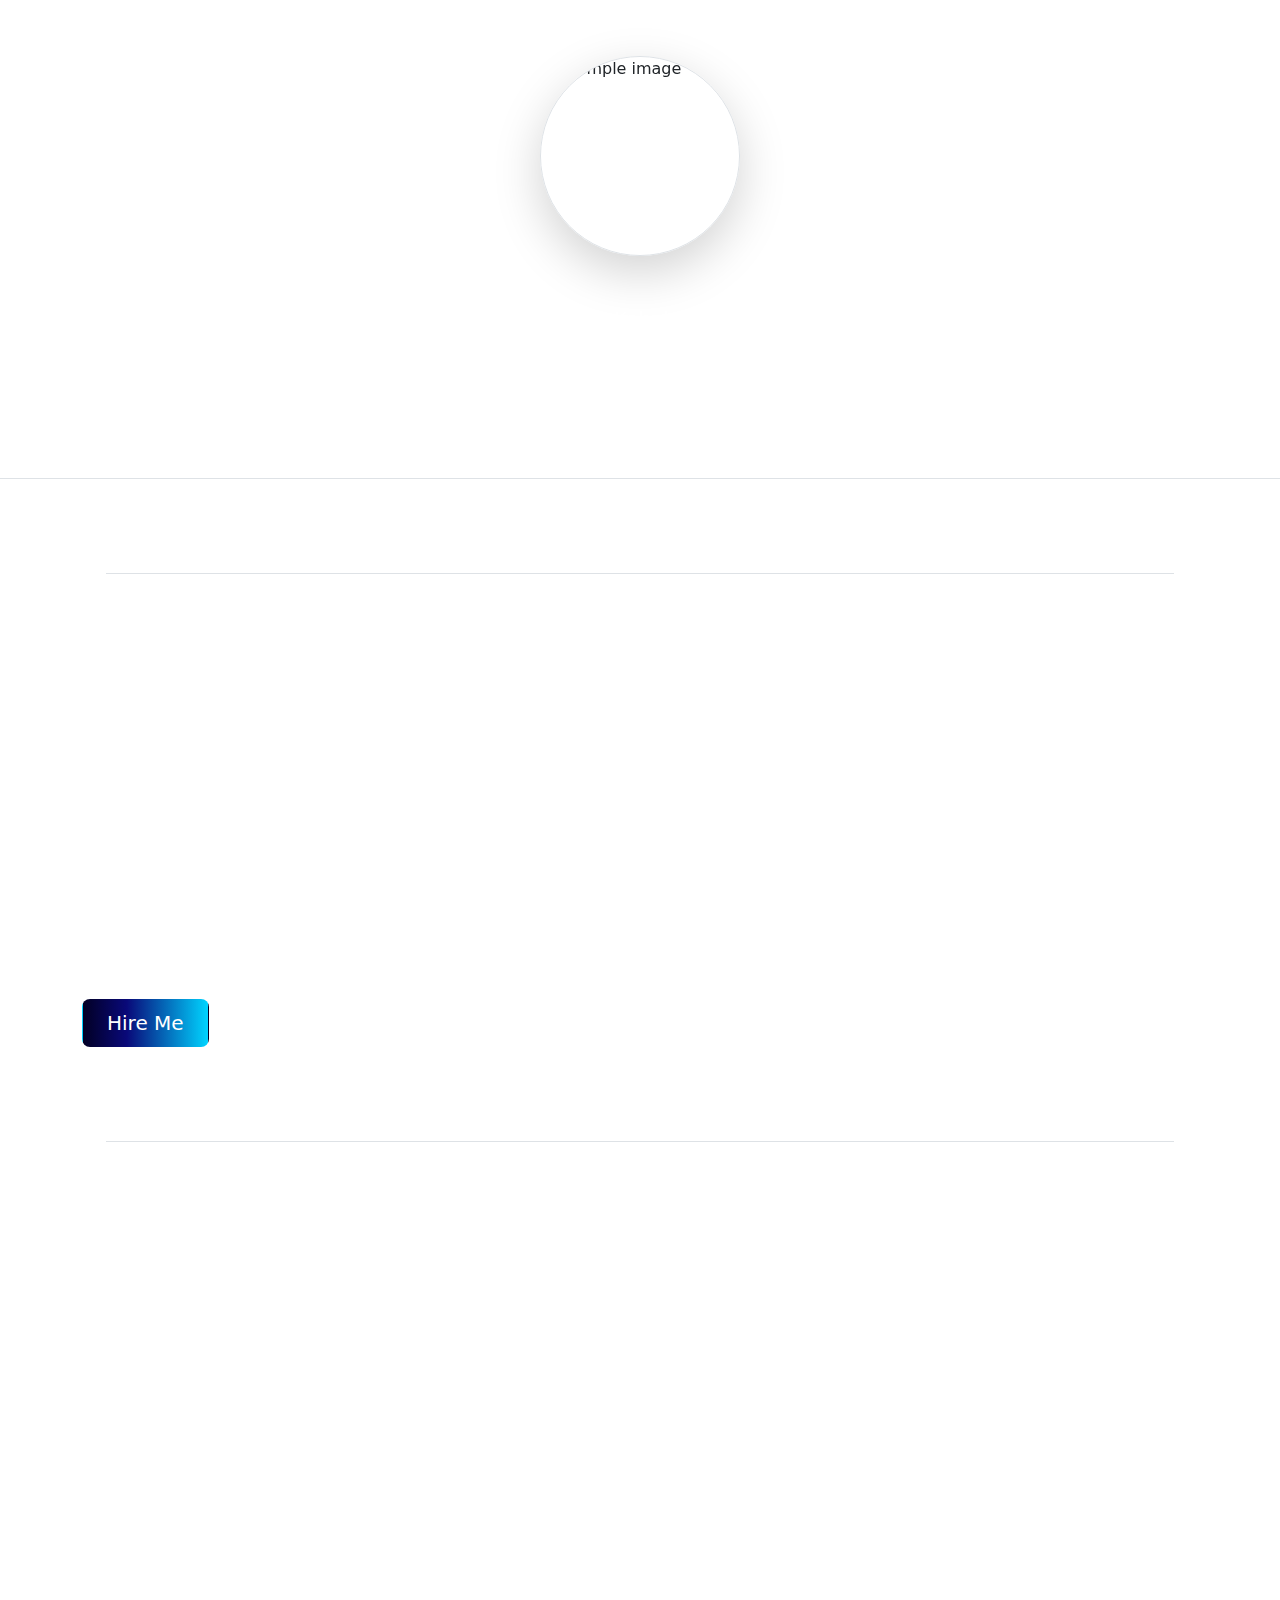
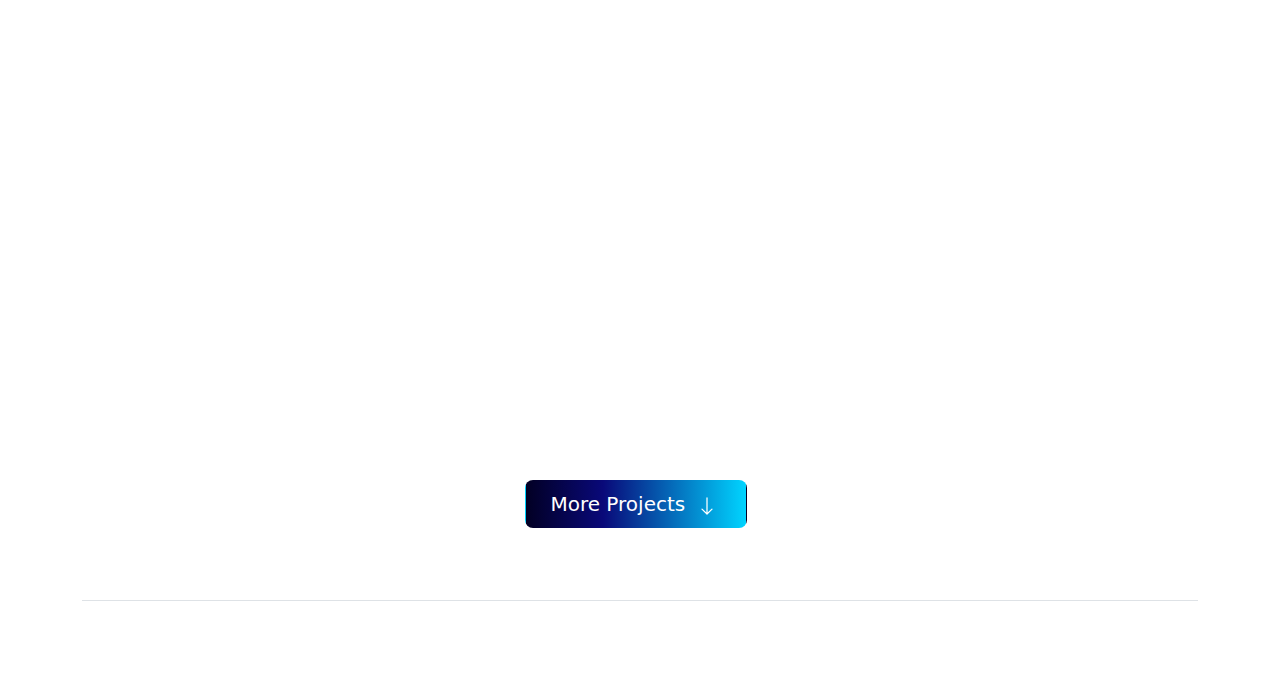
==== commit 5d5fcc0e: "final osc" ====
--- a/index.html
+++ b/index.html
@@ -240,7 +240,7 @@
 
   
          <!-- more projects btn -->
-  <div class="d-grid gap-2 d-md-flex justify-content-md-start justify-content-lg-center" data-aos="fade-left" data-aos-duration="1500">
+  <div class="d-grid gap-2 d-md-flex justify-content-md-start justify-content-lg-center" >
     <button id="moreProjectsBtn" type="button" class="btn  btn-lg px-4 me-md-2" style="background: linear-gradient(90deg, rgba(2,0,36,1) 0%, rgba(9,9,121,1) 35%, rgba(0,212,255,1) 100%); color: white;">More Projects <svg xmlns="http://www.w3.org/2000/svg" width="30" height="20" fill="currentColor" class="bi bi-arrow-down" viewBox="0 0 16 16">
       <path  fill-rule="evenodd" d="M8 1a.5.5 0 0 1 .5.5v11.793l3.146-3.147a.5.5 0 0 1 .708.708l-4 4a.5.5 0 0 1-.708 0l-4-4a.5.5 0 0 1 .708-.708L7.5 13.293V1.5A.5.5 0 0 1 8 1"/>
     </svg></button>
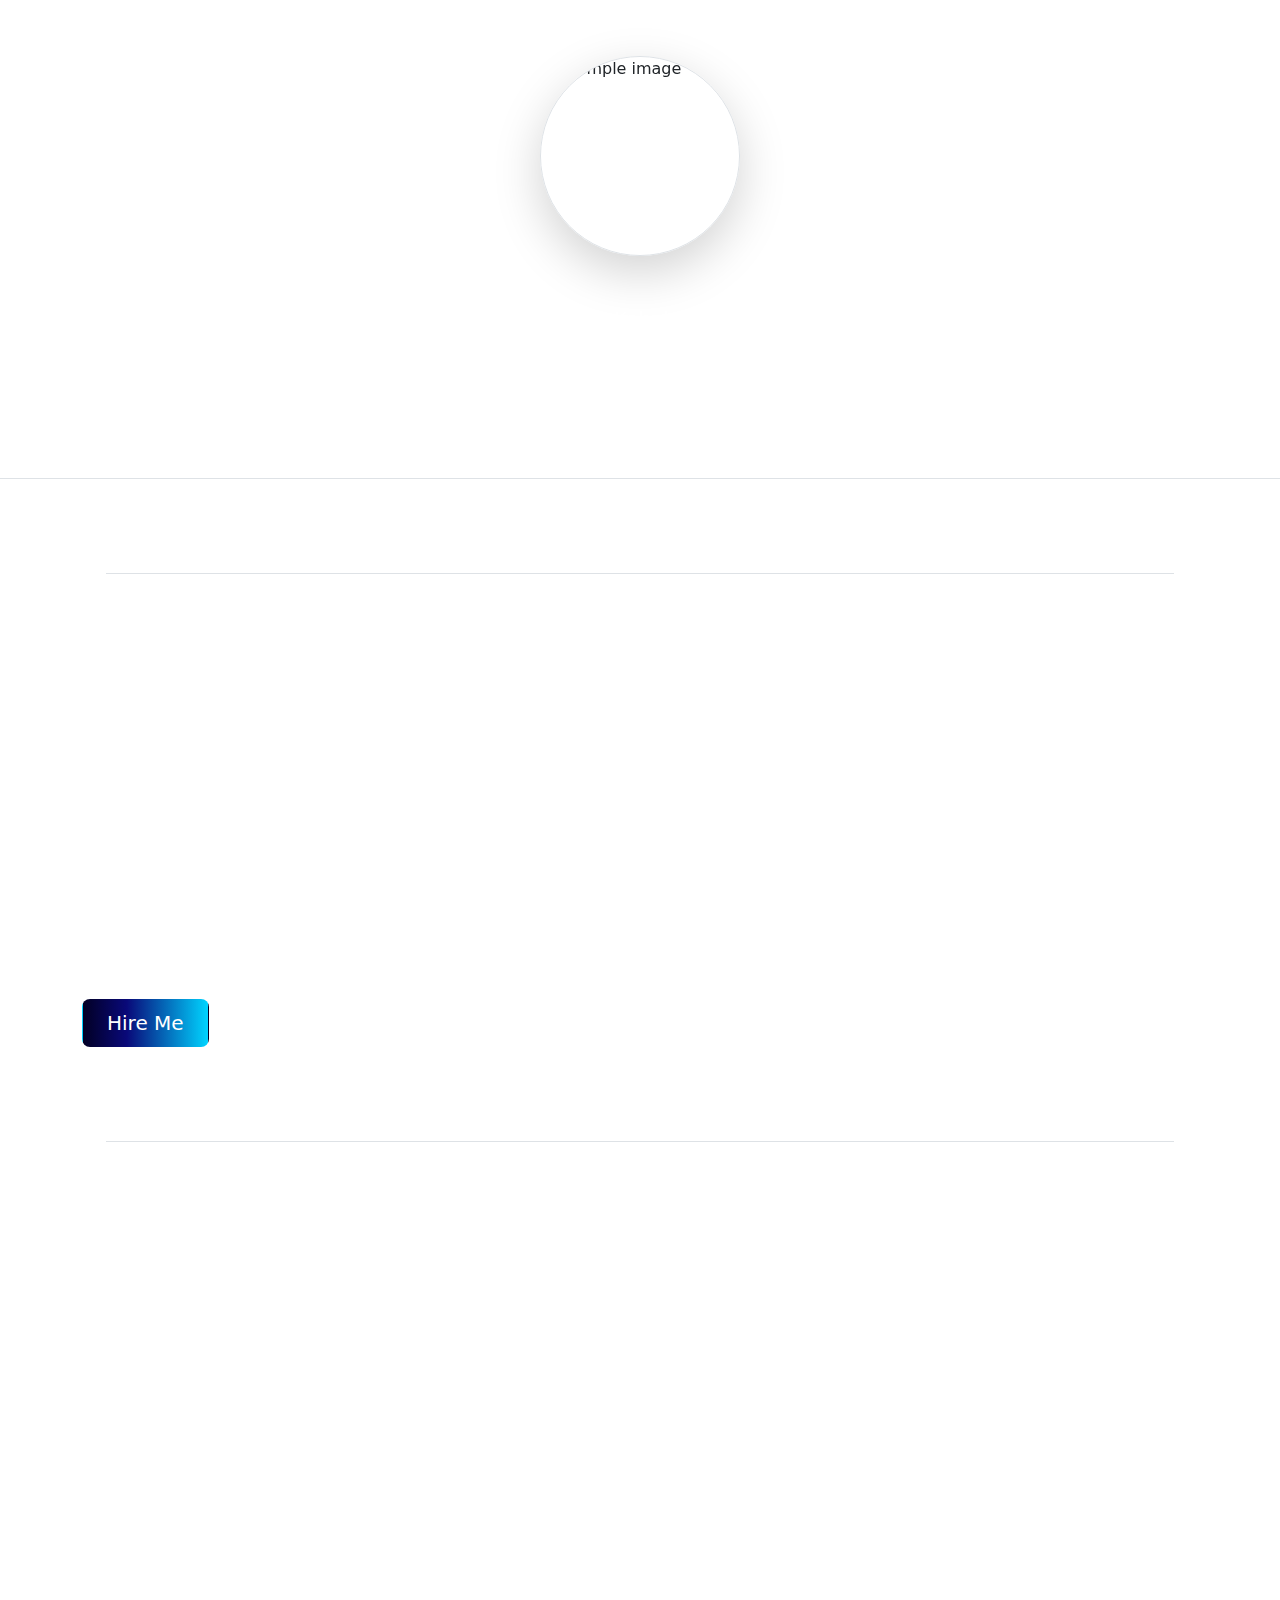
==== commit 7e872756: "change" ====
--- a/index.html
+++ b/index.html
@@ -119,7 +119,7 @@
 
   <!-- TourAgency -->
 
-  <div class="row flex-lg-row-reverse align-items-center g-5 py-5" data-aos="fade-right" data-aos-duration="1500">
+  <div class="row flex-lg-row-reverse align-items-center g-5 py-5" data-aos="fade-up" data-aos-duration="1500">
     <h4 class="pb-2 " style="color: white;"><i class="fa-solid fa-plane"></i>  Tour Agency</h4>
     <div class="col-lg-6">
       
@@ -142,7 +142,7 @@
 
   </div>
          <!-- Hotel website -->
-         <div class="row flex-lg-row-reverse align-items-center g-5 py-5" data-aos="fade-left" data-aos-duration="1500">
+         <div class="row flex-lg-row-reverse align-items-center g-5 py-5" data-aos="fade-down" data-aos-duration="1500">
           <h4 class="pb-2 " style="color: white;"><i class="fa-solid fa-hotel" style="color: #ffffff;"></i>  Hotel Website</h4>
           <div class="col-lg-6">
             
@@ -167,7 +167,7 @@
         <!-- calculatorProject -->
 
         <!-- weatherApp -->
-        <div class="row flex-lg-row-reverse align-items-center g-5 py-5" data-aos="fade-right" data-aos-duration="1500">
+        <div class="row flex-lg-row-reverse align-items-center g-5 py-5" data-aos="fade-up" data-aos-duration="1500">
           <h4 class="pb-2 " style="color: white;"><i class="fa-solid fa-poo-storm" style="color: #ffffff;"></i> Find Your Weather Site</h4>
 
           <div class="col-lg-6">
@@ -192,7 +192,7 @@
 
          <!-- Dice game -->
 
-  <div class="row flex-lg-row-reverse align-items-center g-5 py-5" data-aos="fade-left" data-aos-duration="1500">
+  <div class="row flex-lg-row-reverse align-items-center g-5 py-5" data-aos="fade-down" data-aos-duration="1500">
     <h4 class="pb-2 " style="color: white;"><i class="fa-solid fa-dice" style="color: #ffffff;"></i> Dice Game</h4>
     <div class="col-10 col-sm-8 col-lg-6">
       <img src="diceGame1.jpg" class="d-block mx-lg-auto img-fluid" alt="diceGame Images" width="100%" height="100%" loading="lazy">
@@ -215,7 +215,7 @@
   
 
         <!-- Music Instruments -->
-  <div class="row flex-lg-row-reverse align-items-center g-5 py-5" data-aos="fade-right" data-aos-duration="1500">
+  <div class="row flex-lg-row-reverse align-items-center g-5 py-5" data-aos="fade-up" data-aos-duration="1500">
     <h4 class="pb-2 " style="color: white;"> <i class="fa-solid fa-drum" style="color: #ffffff;"></i> Music Instruments</h4>
     <div class="col-lg-6">
       
@@ -240,7 +240,7 @@
 
   
          <!-- more projects btn -->
-  <div class="d-grid gap-2 d-md-flex justify-content-md-start justify-content-lg-center" >
+  <div class="d-grid gap-2 d-md-flex justify-content-md-start justify-content-lg-center" data-aos="fade-down" data-aos-duration="1500" >
     <button id="moreProjectsBtn" type="button" class="btn  btn-lg px-4 me-md-2" style="background: linear-gradient(90deg, rgba(2,0,36,1) 0%, rgba(9,9,121,1) 35%, rgba(0,212,255,1) 100%); color: white;">More Projects <svg xmlns="http://www.w3.org/2000/svg" width="30" height="20" fill="currentColor" class="bi bi-arrow-down" viewBox="0 0 16 16">
       <path  fill-rule="evenodd" d="M8 1a.5.5 0 0 1 .5.5v11.793l3.146-3.147a.5.5 0 0 1 .708.708l-4 4a.5.5 0 0 1-.708 0l-4-4a.5.5 0 0 1 .708-.708L7.5 13.293V1.5A.5.5 0 0 1 8 1"/>
     </svg></button>
@@ -277,6 +277,11 @@
 </body>
 <script src="https://unpkg.com/aos@2.3.1/dist/aos.js"></script>
 <script>
-    AOS.init();
+    AOS.init({
+      offset: 80,           // Smaller offset
+  duration: 1000,       // Customize duration
+  easing: 'ease-in-out', // Smoother easing
+  once: true 
+    });
   </script>
 </html>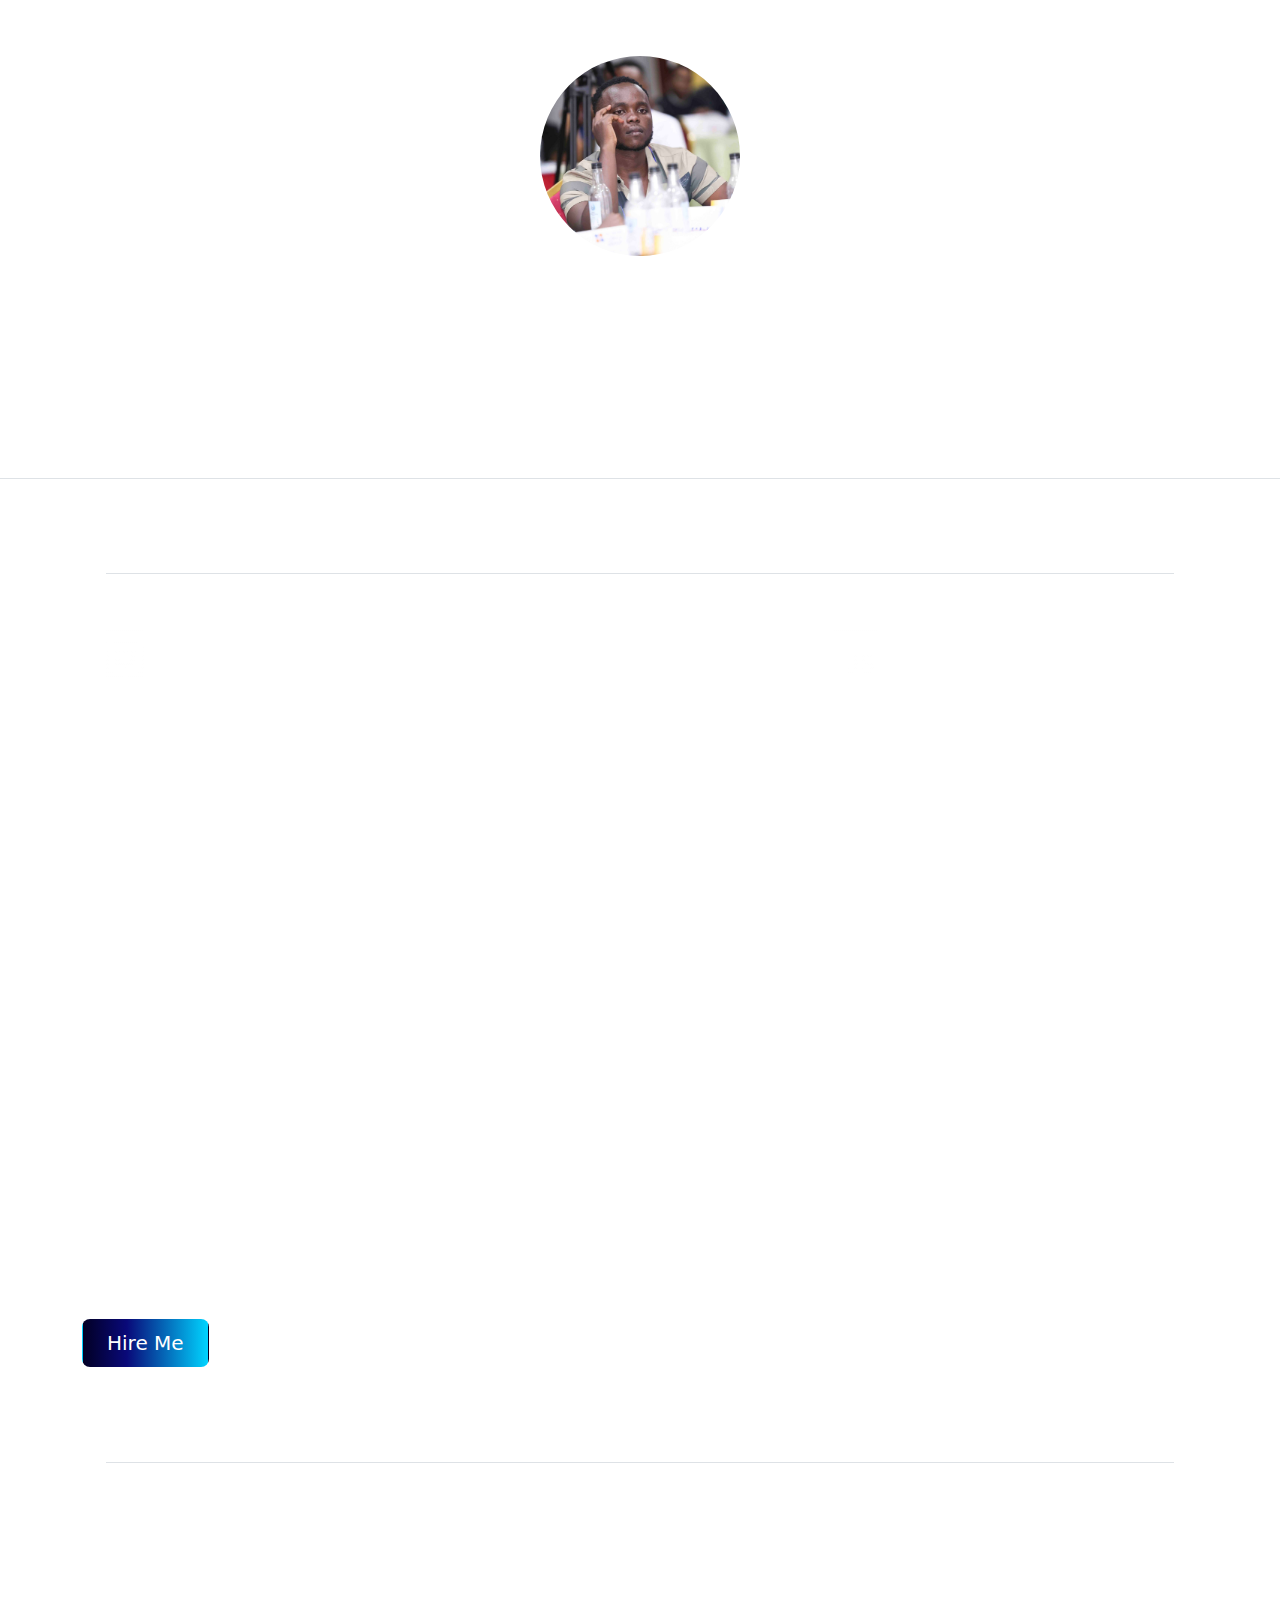
==== commit 6a2ae767: "profilepic" ====
--- a/index.html
+++ b/index.html
@@ -45,10 +45,10 @@
 
 <!-- introduction -->
  
-<div class="container">
+<div class="container" style="overflow: hidden;">
   <!-- <div class="overflow-hidden" style="max-height: 30vh;"> -->
-    <div class="container-fluid px-5 d-flex justify-content-center" data-aos="fade-up" data-aos-duration="1500">
-      <img src="./Gamers.jpg" class="img-fluid border  shadow-lg " alt="Example image" width="200" height="200" loading="lazy" style="border-radius: 50%;">
+    <div class="container-fluid px-5 d-flex justify-content-center profilePic" style="height: 200px ; width: 200px; border-radius: 50%; background-image: url('JosephProfile.jpg');background-position: center;background-size: cover;background-repeat: no-repeat;" data-aos="fade-up" data-aos-duration="1500">
+      
     </div>
   </div>
   <div class="px-4 pt-5  text-center border-bottom"  data-aos="fade-up" data-aos-duration="1500">
@@ -63,11 +63,11 @@
 
 <!-- my skills -->
 
-<div class="container">
+<div class="container" style="overflow-x: hidden;">
   <div class="container px-4 py-5" id="featured-3">
     <h2 class="pb-2 border-bottom" style="color: white;">My Skills</h2>
-    <div class="row g-4 py-5 row-cols-1 row-cols-lg-3">
-      <div class="feature col">
+    <div class="row g-4 py-5 row-cols-1 row-cols-lg-3" style="overflow-x: hidden;">
+      <div class="feature col" data-aos="fade-right" data-aos-duration="1500">
         <div class="feature-icon d-inline-flex align-items-center justify-content-center  bg-gradient fs-2 mb-3">
           <svg xmlns="http://www.w3.org/2000/svg" height="50" viewBox="0 0 384 512"><!--!Font Awesome Free 6.6.0 by @fontawesome - https://fontawesome.com License - https://fontawesome.com/license/free Copyright 2024 Fonticons, Inc.--><path fill="#ffffff" d="M0 32l34.9 395.8L191.5 480l157.6-52.2L384 32H0zm308.2 127.9H124.4l4.1 49.4h175.6l-13.6 148.4-97.9 27v.3h-1.1l-98.7-27.3-6-75.8h47.7L138 320l53.5 14.5 53.7-14.5 6-62.2H84.3L71.5 112.2h241.1l-4.4 47.7z"/></svg>
         </div>
@@ -89,12 +89,23 @@
           <svg class="bi"><use xlink:href="#chevron-right"></use></svg>
         </a> -->
       </div>
-      <div class="feature col">
+      <div class="feature col" data-aos="fade-left" data-aos-duration="1500">
         <div class="feature-icon d-inline-flex align-items-center justify-content-center  bg-gradient fs-2 mb-3">
           <svg xmlns="http://www.w3.org/2000/svg" height="50" viewBox="0 0 448 512"><!--!Font Awesome Free 6.6.0 by @fontawesome - https://fontawesome.com License - https://fontawesome.com/license/free Copyright 2024 Fonticons, Inc.--><path fill="#ffffff" d="M0 32v448h448V32H0zm243.8 349.4c0 43.6-25.6 63.5-62.9 63.5-33.7 0-53.2-17.4-63.2-38.5l34.3-20.7c6.6 11.7 12.6 21.6 27.1 21.6 13.8 0 22.6-5.4 22.6-26.5V237.7h42.1v143.7zm99.6 63.5c-39.1 0-64.4-18.6-76.7-43l34.3-19.8c9 14.7 20.8 25.6 41.5 25.6 17.4 0 28.6-8.7 28.6-20.8 0-14.4-11.4-19.5-30.7-28l-10.5-4.5c-30.4-12.9-50.5-29.2-50.5-63.5 0-31.6 24.1-55.6 61.6-55.6 26.8 0 46 9.3 59.8 33.7L368 290c-7.2-12.9-15-18-27.1-18-12.3 0-20.1 7.8-20.1 18 0 12.6 7.8 17.7 25.9 25.6l10.5 4.5c35.8 15.3 55.9 31 55.9 66.2 0 37.8-29.8 58.6-69.7 58.6z"/></svg>
         </div>
         <h3 class="fs-2 " style="color: #ffffff;">JavaScript</h3>
-        <p style="color:rgba(255, 255, 255, 0.715) ;">Paragraph of text beneath the heading to explain the heading. We'll add onto it with another sentence and probably just keep going until we run out of words.</p>
+        <p style="color:rgba(255, 255, 255, 0.715) ;">I have a strong command of JavaScript, including expertise in ES6+ features, asynchronous programming, and frameworks like React and Node.js. I excel at building dynamic, responsive web applications with efficiency.</p>
+        <!-- <a href="#" class="icon-link">
+          Call to action
+          <svg class="bi"><use xlink:href="#chevron-right"></use></svg>
+        </a> -->
+      </div>
+      <div class="feature col" data-aos="fade-left" data-aos-duration="1500">
+        <div class="feature-icon d-inline-flex align-items-center justify-content-center  bg-gradient fs-2 mb-3">
+          <svg xmlns="http://www.w3.org/2000/svg" height="50" viewBox="0 0 448 512"><path fill="#ffffff" d="M224 508c-6.7 0-13.5-1.8-19.4-5.2l-61.7-36.5c-9.2-5.2-4.7-7-1.7-8 12.3-4.3 14.8-5.2 27.9-12.7 1.4-.8 3.2-.5 4.6 .4l47.4 28.1c1.7 1 4.1 1 5.7 0l184.7-106.6c1.7-1 2.8-3 2.8-5V149.3c0-2.1-1.1-4-2.9-5.1L226.8 37.7c-1.7-1-4-1-5.7 0L36.6 144.3c-1.8 1-2.9 3-2.9 5.1v213.1c0 2 1.1 4 2.9 4.9l50.6 29.2c27.5 13.7 44.3-2.4 44.3-18.7V167.5c0-3 2.4-5.3 5.4-5.3h23.4c2.9 0 5.4 2.3 5.4 5.3V378c0 36.6-20 57.6-54.7 57.6-10.7 0-19.1 0-42.5-11.6l-48.4-27.9C8.1 389.2 .7 376.3 .7 362.4V149.3c0-13.8 7.4-26.8 19.4-33.7L204.6 9c11.7-6.6 27.2-6.6 38.8 0l184.7 106.7c12 6.9 19.4 19.8 19.4 33.7v213.1c0 13.8-7.4 26.7-19.4 33.7L243.4 502.8c-5.9 3.4-12.6 5.2-19.4 5.2zm149.1-210.1c0-39.9-27-50.5-83.7-58-57.4-7.6-63.2-11.5-63.2-24.9 0-11.1 4.9-25.9 47.4-25.9 37.9 0 51.9 8.2 57.7 33.8 .5 2.4 2.7 4.2 5.2 4.2h24c1.5 0 2.9-.6 3.9-1.7s1.5-2.6 1.4-4.1c-3.7-44.1-33-64.6-92.2-64.6-52.7 0-84.1 22.2-84.1 59.5 0 40.4 31.3 51.6 81.8 56.6 60.5 5.9 65.2 14.8 65.2 26.7 0 20.6-16.6 29.4-55.5 29.4-48.9 0-59.6-12.3-63.2-36.6-.4-2.6-2.6-4.5-5.3-4.5h-23.9c-3 0-5.3 2.4-5.3 5.3 0 31.1 16.9 68.2 97.8 68.2 58.4-.1 92-23.2 92-63.4z"/></svg>
+        </div>
+        <h3 class="fs-2 " style="color: #ffffff;">NodeJS</h3>
+        <p style="color:rgba(255, 255, 255, 0.715) ;">I am learning Node.js and Express.js to become a full-stack developer. I am building skills in server-side scripting, REST API development, middleware, authentication, database integration, and optimizing performance for scalable web applications.</p>
         <!-- <a href="#" class="icon-link">
           Call to action
           <svg class="bi"><use xlink:href="#chevron-right"></use></svg>
@@ -114,12 +125,12 @@
 </div>
 
 <!-- Projects -->
-<div  class="container col-xxl-8 px-4 py-5" >
+<div  class="container col-xxl-8 px-4 py-5" style="overflow-x: hidden;" >
   <h2 class="pb-2 border-bottom" style="color: white;">My Projects.</h2>
 
   <!-- TourAgency -->
 
-  <div class="row flex-lg-row-reverse align-items-center g-5 py-5" data-aos="fade-up" data-aos-duration="1500">
+  <div class="row flex-lg-row-reverse align-items-center g-5 py-5" data-aos="fade-right" data-aos-duration="1500">
     <h4 class="pb-2 " style="color: white;"><i class="fa-solid fa-plane"></i>  Tour Agency</h4>
     <div class="col-lg-6">
       
@@ -142,7 +153,7 @@
 
   </div>
          <!-- Hotel website -->
-         <div class="row flex-lg-row-reverse align-items-center g-5 py-5" data-aos="fade-down" data-aos-duration="1500">
+         <div class="row flex-lg-row-reverse align-items-center g-5 py-5" data-aos="fade-left" data-aos-duration="1500">
           <h4 class="pb-2 " style="color: white;"><i class="fa-solid fa-hotel" style="color: #ffffff;"></i>  Hotel Website</h4>
           <div class="col-lg-6">
             
@@ -167,7 +178,7 @@
         <!-- calculatorProject -->
 
         <!-- weatherApp -->
-        <div class="row flex-lg-row-reverse align-items-center g-5 py-5" data-aos="fade-up" data-aos-duration="1500">
+        <div class="row flex-lg-row-reverse align-items-center g-5 py-5" data-aos="fade-right" data-aos-duration="1500">
           <h4 class="pb-2 " style="color: white;"><i class="fa-solid fa-poo-storm" style="color: #ffffff;"></i> Find Your Weather Site</h4>
 
           <div class="col-lg-6">
@@ -192,7 +203,7 @@
 
          <!-- Dice game -->
 
-  <div class="row flex-lg-row-reverse align-items-center g-5 py-5" data-aos="fade-down" data-aos-duration="1500">
+  <div class="row flex-lg-row-reverse align-items-center g-5 py-5" data-aos="fade-left" data-aos-duration="1500">
     <h4 class="pb-2 " style="color: white;"><i class="fa-solid fa-dice" style="color: #ffffff;"></i> Dice Game</h4>
     <div class="col-10 col-sm-8 col-lg-6">
       <img src="diceGame1.jpg" class="d-block mx-lg-auto img-fluid" alt="diceGame Images" width="100%" height="100%" loading="lazy">
@@ -215,7 +226,7 @@
   
 
         <!-- Music Instruments -->
-  <div class="row flex-lg-row-reverse align-items-center g-5 py-5" data-aos="fade-up" data-aos-duration="1500">
+  <div class="row flex-lg-row-reverse align-items-center g-5 py-5" data-aos="fade-right" data-aos-duration="1500">
     <h4 class="pb-2 " style="color: white;"> <i class="fa-solid fa-drum" style="color: #ffffff;"></i> Music Instruments</h4>
     <div class="col-lg-6">
       
@@ -240,8 +251,8 @@
 
   
          <!-- more projects btn -->
-  <div class="d-grid gap-2 d-md-flex justify-content-md-start justify-content-lg-center" data-aos="fade-down" data-aos-duration="1500" >
-    <button id="moreProjectsBtn" type="button" class="btn  btn-lg px-4 me-md-2" style="background: linear-gradient(90deg, rgba(2,0,36,1) 0%, rgba(9,9,121,1) 35%, rgba(0,212,255,1) 100%); color: white;">More Projects <svg xmlns="http://www.w3.org/2000/svg" width="30" height="20" fill="currentColor" class="bi bi-arrow-down" viewBox="0 0 16 16">
+  <div class="d-grid gap-2 d-md-flex justify-content-md-start justify-content-lg-center" data-aos="fade-left" data-aos-duration="1500" >
+    <button id="moreProjectsBtn" type="button" class="btn  btn-lg px-4 me-md-2" style="background: linear-gradient(90deg, rgba(2,0,36,1) 0%, rgba(9,9,121,1) 35%, rgba(0,212,255,1) 100%); color: white;">View All Projects <svg xmlns="http://www.w3.org/2000/svg" width="30" height="20" fill="currentColor" class="bi bi-arrow-down" viewBox="0 0 16 16">
       <path  fill-rule="evenodd" d="M8 1a.5.5 0 0 1 .5.5v11.793l3.146-3.147a.5.5 0 0 1 .708.708l-4 4a.5.5 0 0 1-.708 0l-4-4a.5.5 0 0 1 .708-.708L7.5 13.293V1.5A.5.5 0 0 1 8 1"/>
     </svg></button>
     <script>
